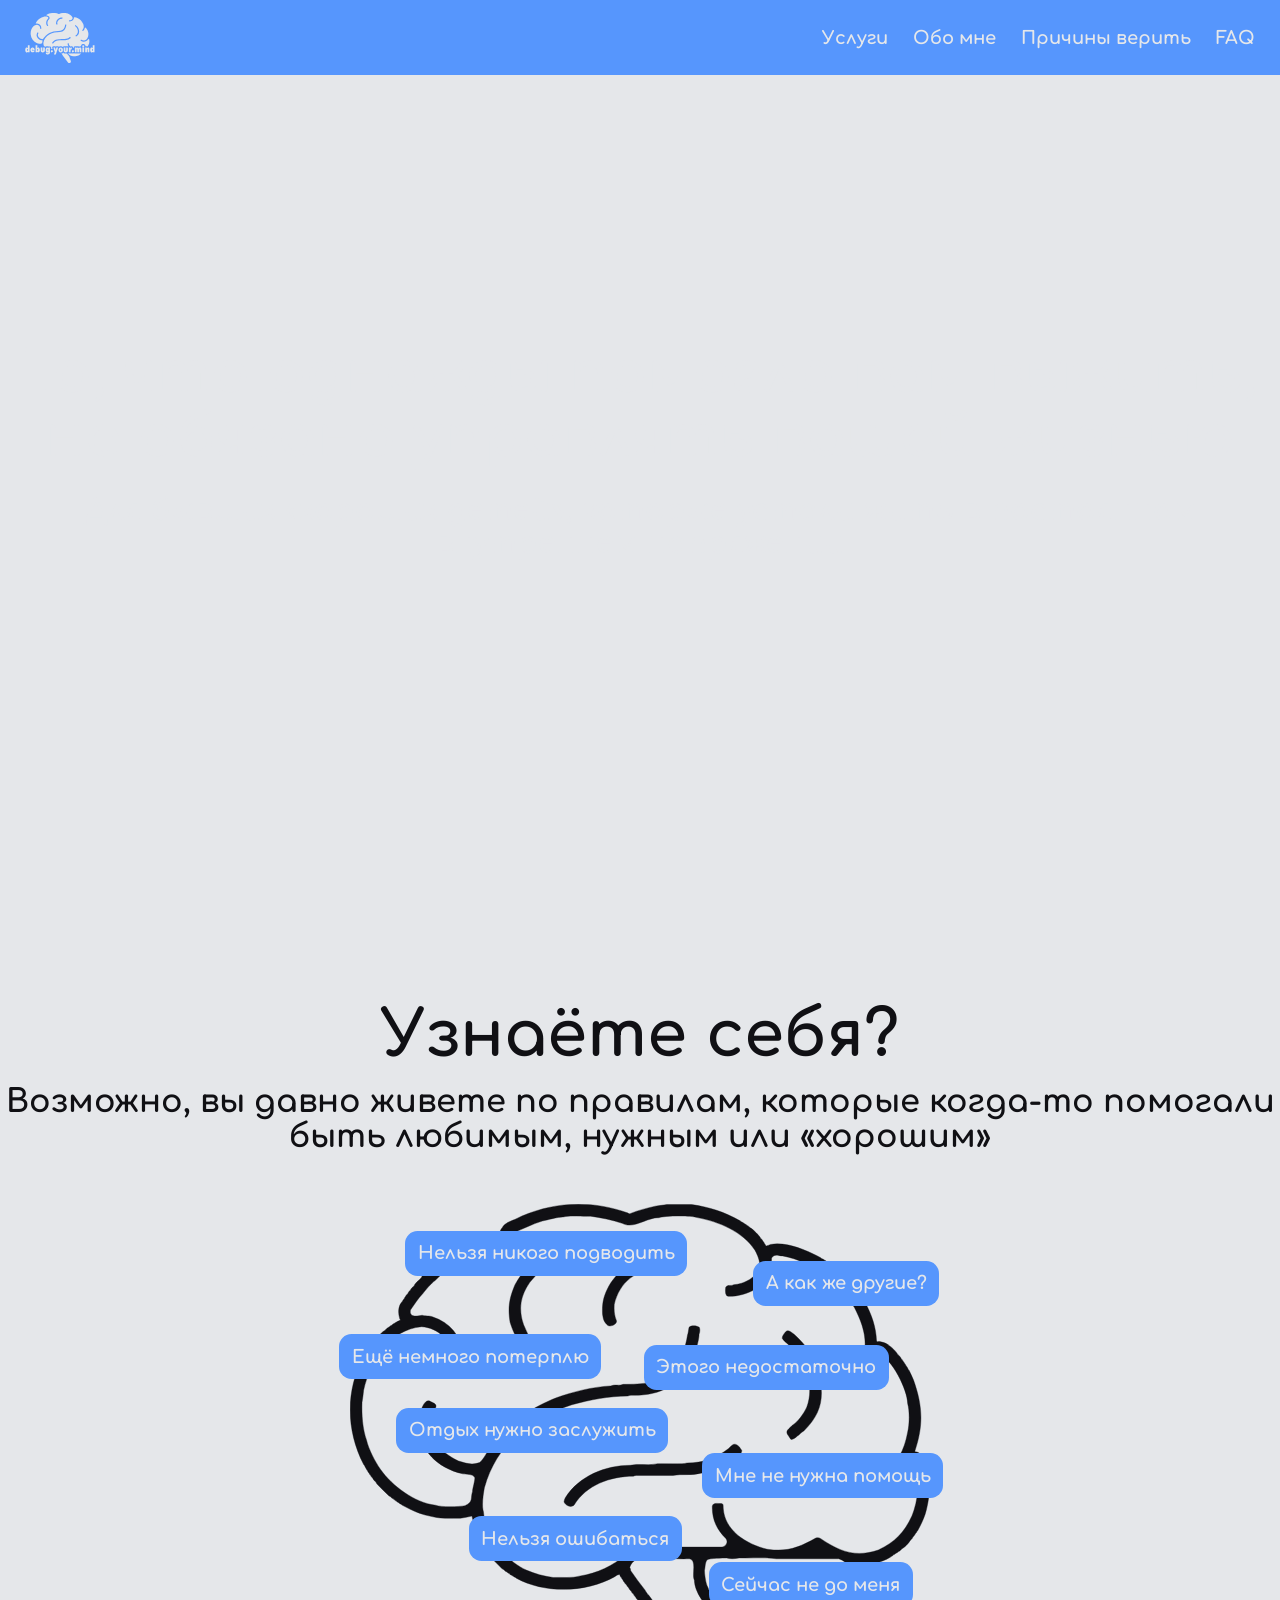
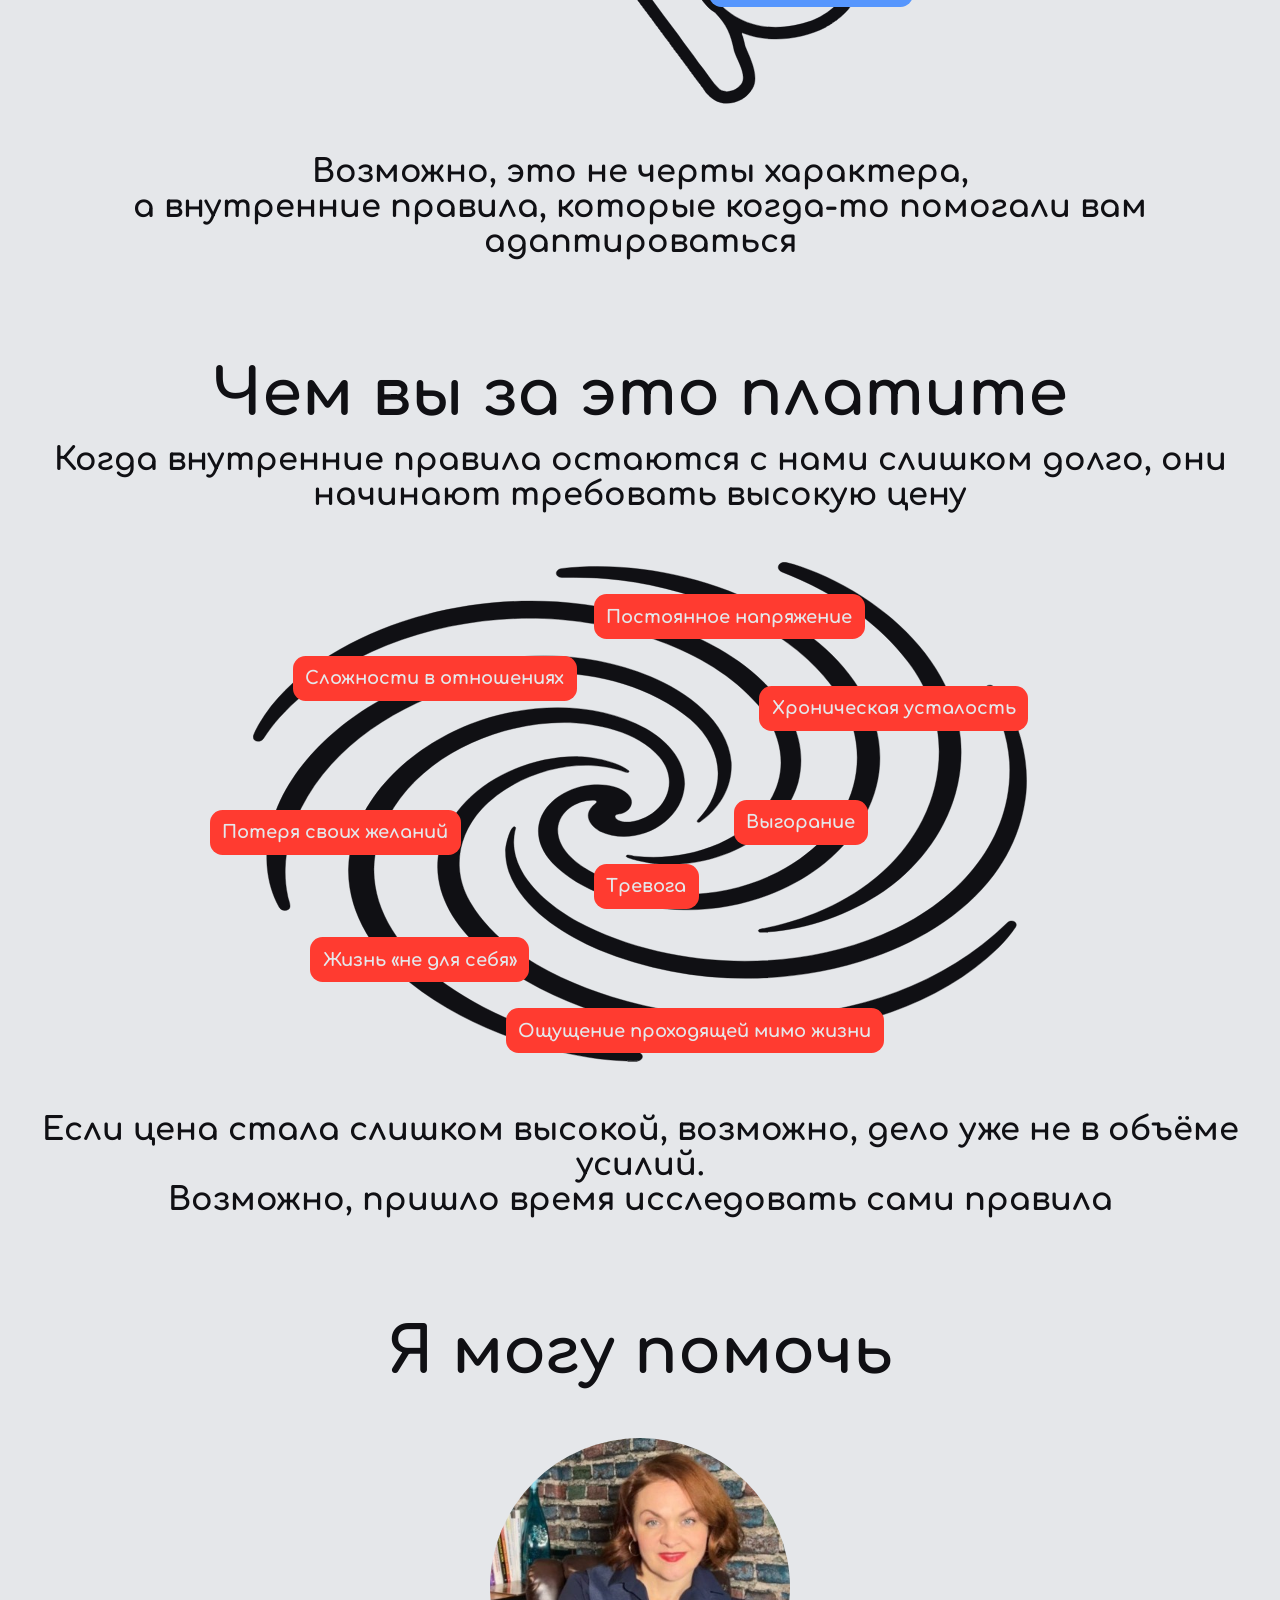
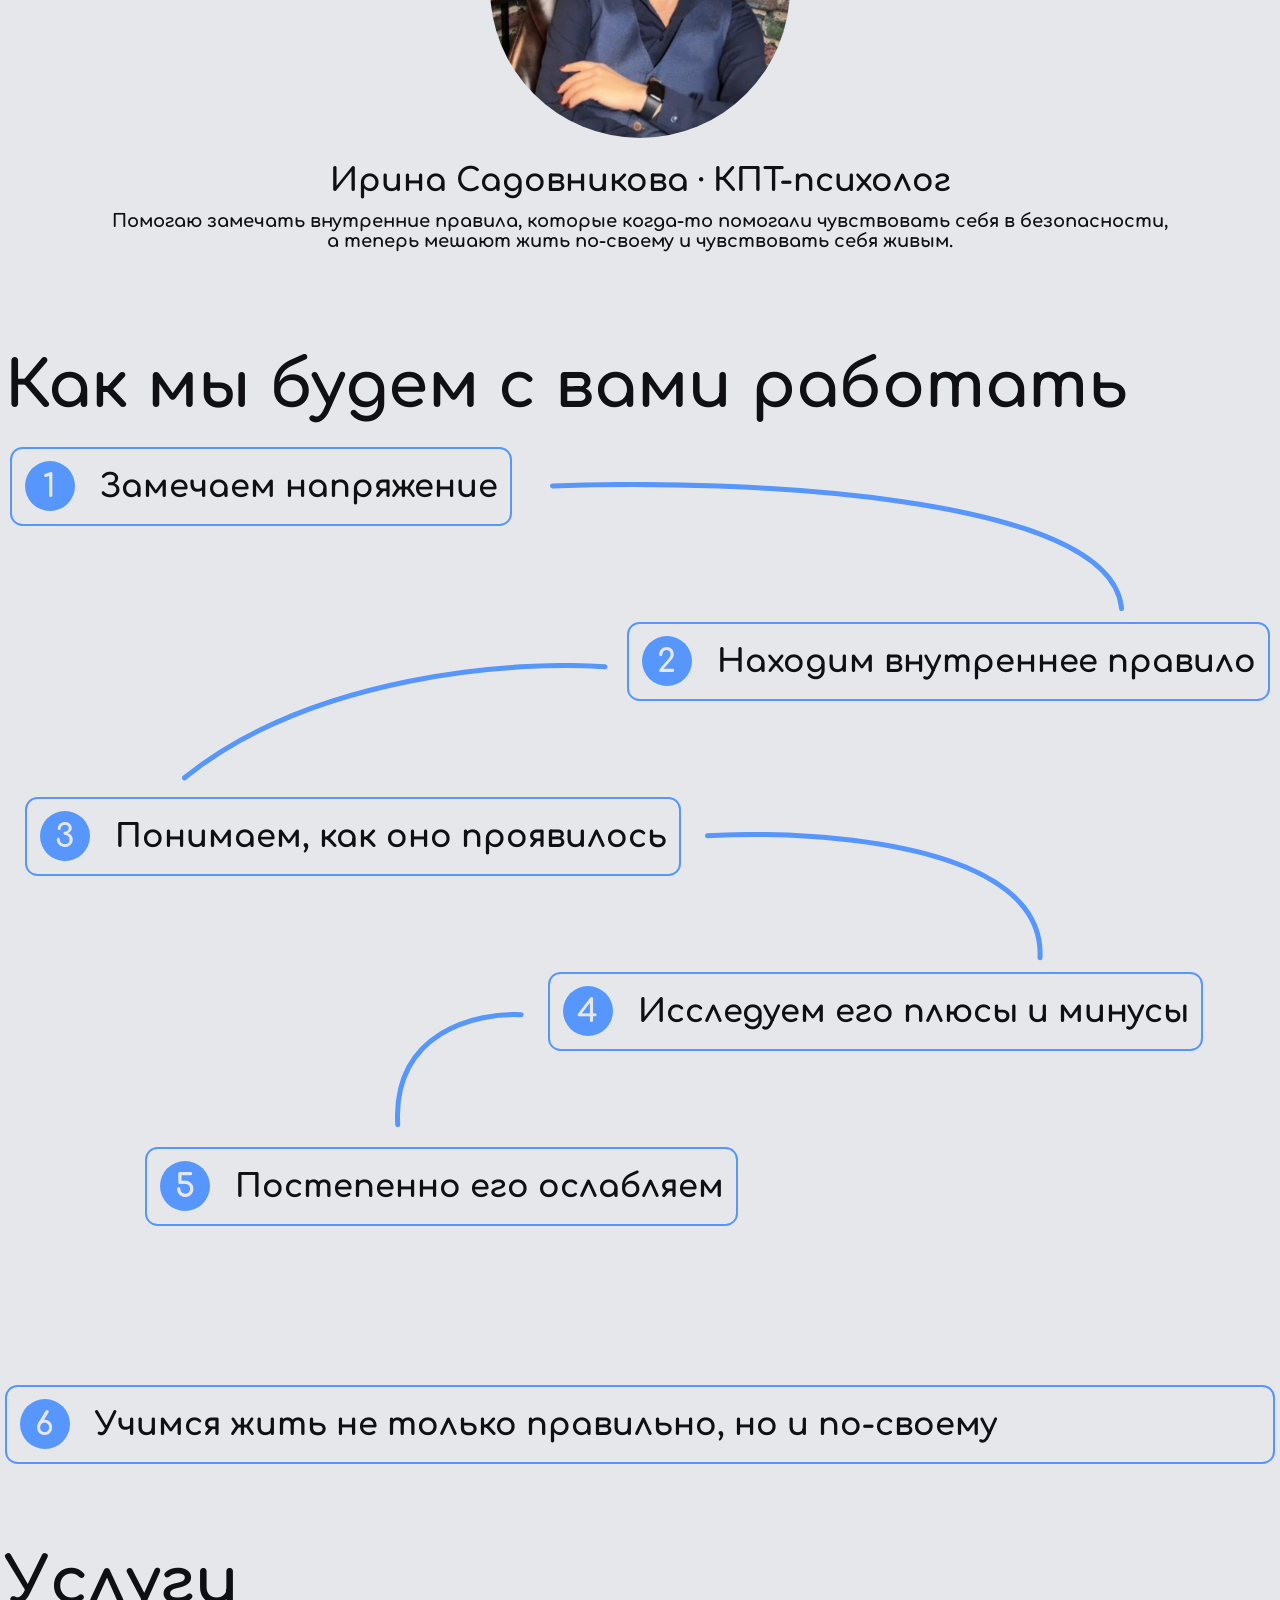
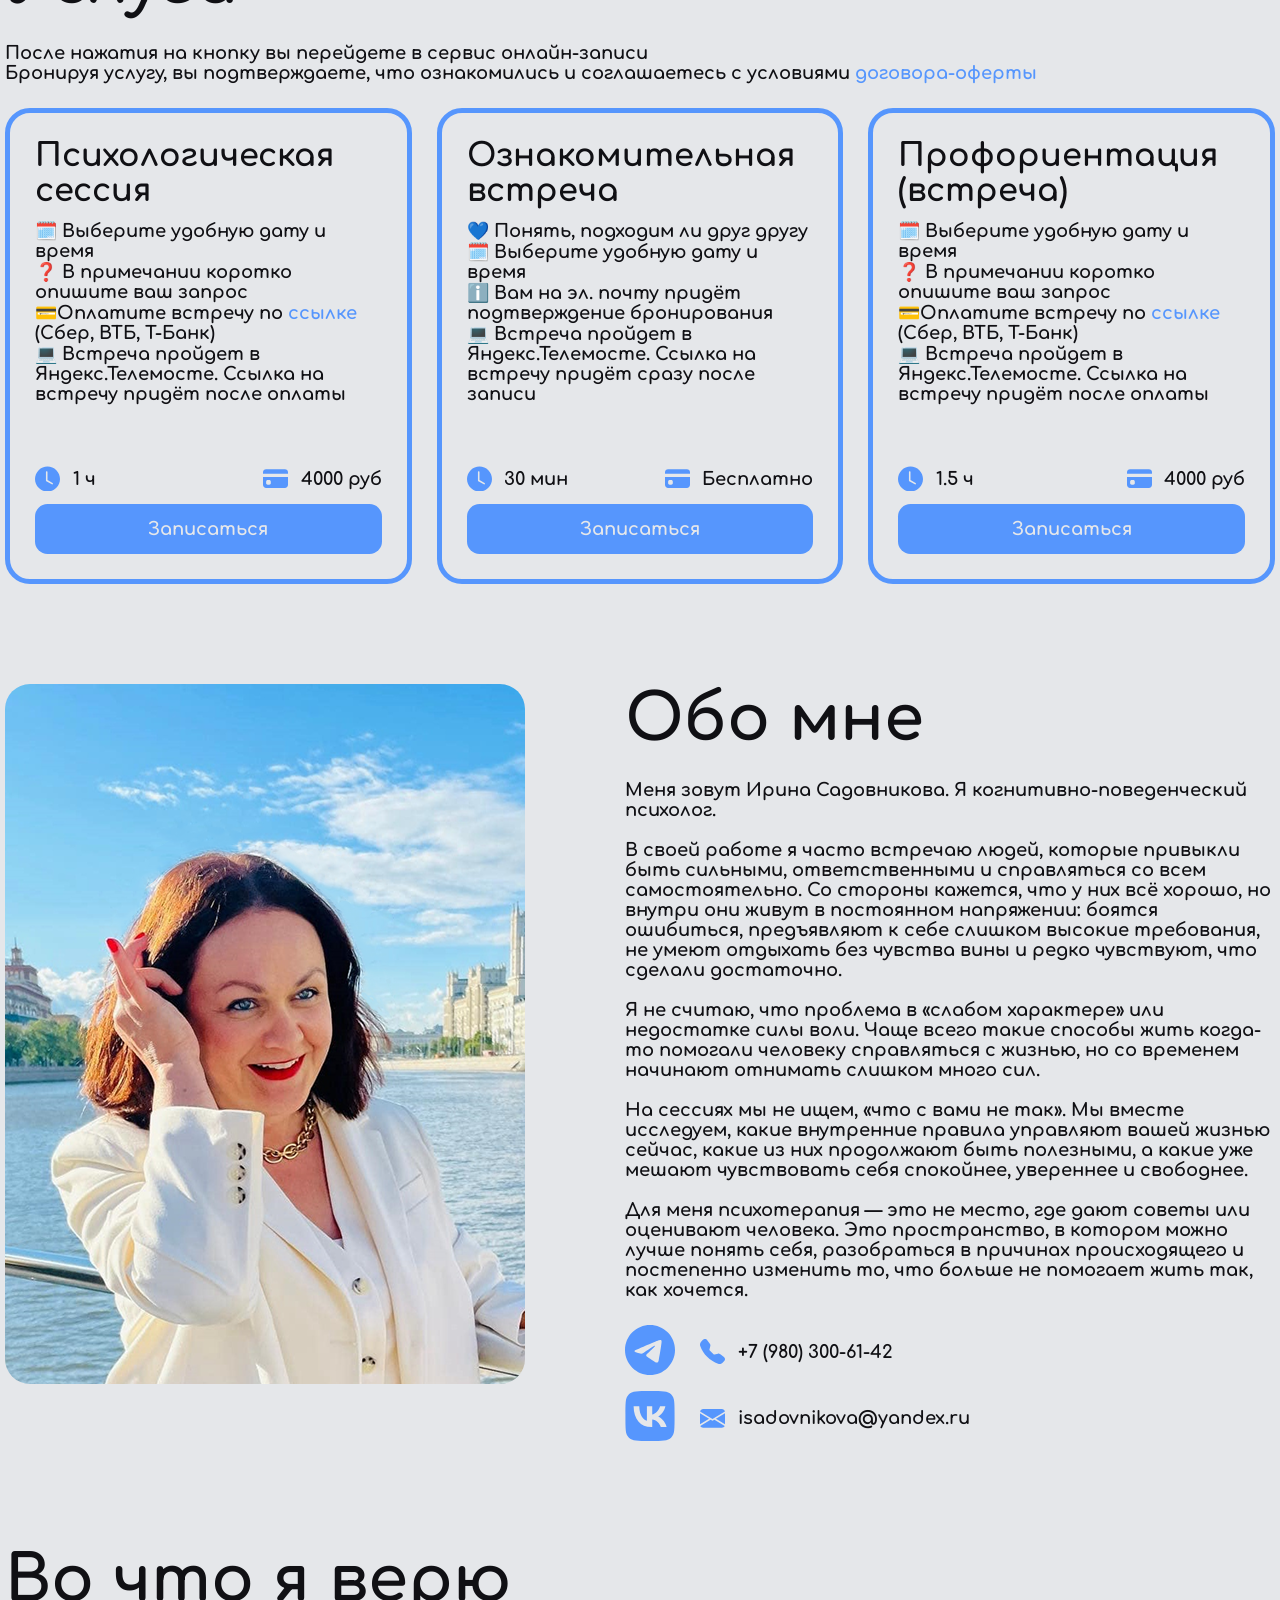
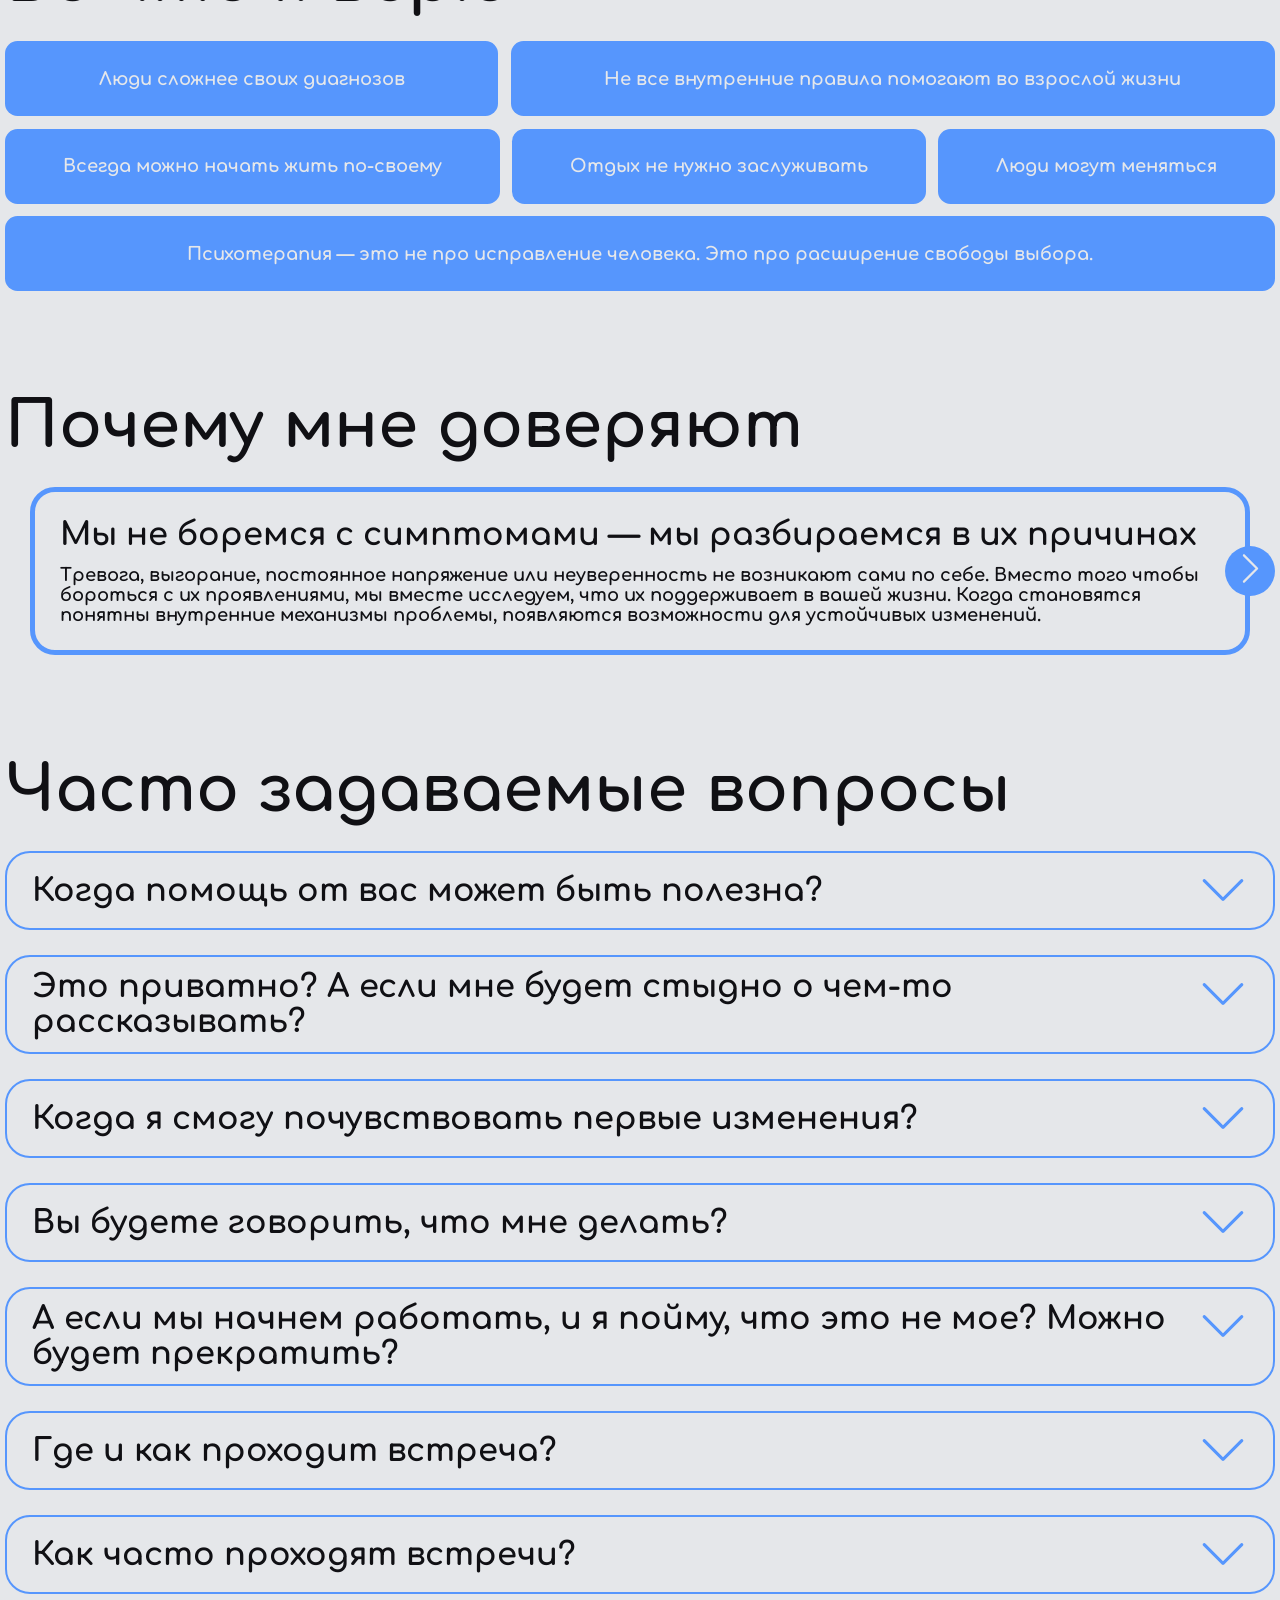
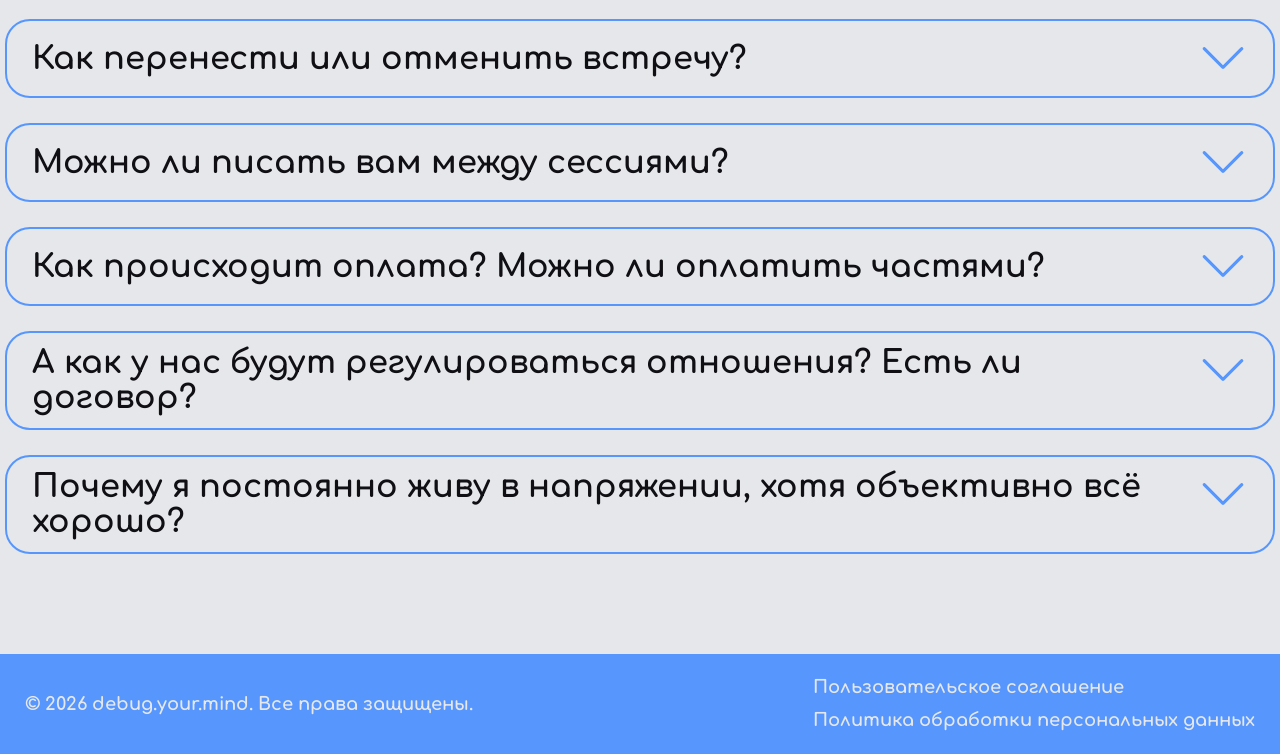
==== index.html @ 91942399 "Add files" ====
<!DOCTYPE html>
<html lang="ru">
<head>
  <meta charset="UTF-8">
  <title>debug.your.mind</title>
  <meta name="description" content="Если внешне всё хорошо, а внутри — постоянное напряжение. КПТ-психолог онлайн. Помогаю понять, что его поддерживает, и постепенно это изменить">
  <meta name="robots" content="index">

  <meta name="theme-color" content="#E5E7EA">
  <meta name="viewport" content="width=device-width, initial-scale=1">
  <meta name="author" content="Nytrock">
  <link rel="canonical" href="https://debug-your-mind.ru">

  <meta property="og:type" content="website">
  <meta property="og:title" content="debug.your.mind">
  <meta property="og:site_name" content="Сайт КПТ-психолога Ирины Садовниковой">
  <meta property="og:locale" content="ru_RU">
  <meta property="og:description" content="Если внешне всё хорошо, а внутри — постоянное напряжение. КПТ-психолог онлайн. Помогаю понять, что его поддерживает, и постепенно это изменить">
  <meta property="og:image" content="https://debug-your-mind.ru/assets/images/open_graph.png">
  <meta property="og:url" content="https://debug-your-mind.ru/">

  <link rel="stylesheet" href="https://fonts.googleapis.com/css?family=Comfortaa">
  <link rel="stylesheet" href="css/style.css">
  <link rel="icon" href="assets/svg/favicon.ico" sizes="any">
  <link rel="icon" href="assets/svg/favicon.svg" type="image/svg+xml">
  <meta name="color-scheme" content="light">
  </head>
<body>
  <nav>
    <div></div>
    <div class="links">
      <a href="#services">Услуги</a>
      <a href="#about">Обо мне</a>
      <a href="#reviews">Причины верить</a>
      <a href="#faq">FAQ</a>
    </div>
    <div class="burger-menu">
      <span></span>
    </div>
  </nav>

  <header>
    <img class="icon" src="assets/svg/logo.svg" alt="logo">
    <video autoplay playsinline muted loop src="assets/backgound.mp4"></video>
    <div class="container-g25 title-container">
      <h1>То, что однажды помогло вам выжить,<br> не обязано управлять вашей жизнью</h1>
      <h2>Для бывших «хороших детей», которые устали жить в постоянном внутреннем напряжении</h2>
    </div>
  </header>

  <main>
    <section id="remember">
      <div class="container-g12">
        <h3>Узнаёте себя?</h3>
        <h4 style="max-width: 1300px;">Возможно, вы давно живете по правилам, которые когда-то помогали быть любимым, нужным или «хорошим»</h4>
      </div>
      <div class="schema">
        <img src="assets/svg/brain.svg">
        <div class="tags">
          <span>Нельзя никого подводить</span>
          <span>А как же другие?</span>
          <span>Ещё немного потерплю</span>
          <span>Этого недостаточно</span>
          <span>Отдых нужно заслужить</span>
          <span>Мне не нужна помощь</span>
          <span>Нельзя ошибаться</span>
          <span>Сейчас не до меня</span>
        </div>
      </div>
      <h4>Возможно, это не черты характера,<br> а внутренние правила, которые когда-то помогали вам адаптироваться</h4>
    </section>
    <section id="consequences">
      <div class="container-g12">
        <h3>Чем вы за это платите</h3>
        <h4>Когда внутренние правила остаются с нами слишком долго, они начинают требовать высокую цену</h4>
      </div>
      <div class="schema">
        <img src="assets/svg/swirl.svg">
        <div class="tags">
          <span>Ощущение проходящей мимо жизни</span>
          <span>Жизнь «не для себя»</span>
          <span>Потеря своих желаний</span>
          <span>Сложности в отношениях</span>
          <span>Постоянное напряжение</span>
          <span>Хроническая усталость</span>
          <span>Выгорание</span>
          <span>Тревога</span>
        </div>
      </div>
      <h4>Если цена стала слишком высокой, возможно, дело уже не в объёме усилий.<br> Возможно, пришло время исследовать сами правила</h4>
    </section>
    <section id="ally" class="container-g50">
      <h3>Я могу помочь</h3>
      <div class="container-g25">
        <img src="assets/images/ally.png" alt="Ирина Садовникова">

        <div class="container-g12">
          <h4>Ирина Садовникова · КПТ-психолог</h4>
          <p>Помогаю замечать внутренние правила, которые когда-то помогали чувствовать себя в безопасности, <br> а теперь мешают жить по-своему и чувствовать себя живым.</p>
        </div>     
      </div>
    </section>
    <section id="guide">
      <h3>Как мы будем с вами работать</h3>
      <div class="graph">
        <div class="arrows">
          <svg>
            <path d="M2.50006 3.90185C187.996 -2.96115 561.491 11.9503 571.5 126.5"/>
            <path d="M2.50006 3.90185C187.996 -2.87484 264.6 15.6585 265 120.458"/>
            <path d="M2.50006 3.90185C51.3333 -2.76965 151.6 17.397 146 127.397"/>
          </svg>
          <svg>
            <path d="M423 3.81692C336.5 -2.51641 131.3 10.8169 2.50006 114.817"/>
            <path d="M187 3.8169C127.896 2.577 6.5 11.2554 2.857 117.679"/>
            <path d="M75.189 3.031C47.25 1.772 10.5 10.3262 10.43 110.886"/>
          </svg>
          <svg>
            <path d="M2.50006 3.76746C115.667 -2.73254 340.6 12.5675 335 125.767"/>
            <path d="M2.177 4.083C58.366 3.757 182.248 13.4662 179.048 131.466"/>
            <path d="M5.623 3.491C17.039 3.818 41.339 12.624 42.643 123.849"/>
          </svg>
          <svg>
            <path d="M126.227 2.68554C82.8938 0.35221 -2.4729 19.0855 2.7271 112.686"/>
            <path d="M48.865 3.189C31.27 3.342 3.577 17.417 3.424 116.561"/>
          </svg>
          <svg>
            <path d="M2.50061 2.50049C43.6673 13.8338 129.501 61.5005 143.501 161.5"/>
            <path d="M3.43 6.552C37.482 6.838 103.9 21.2498 105.013 165.079"/>
          </svg>
        </div>
        <div class="cards">
          <h5>Замечаем напряжение</h5>
          <h5>Находим внутреннее правило</h5>
          <h5>Понимаем, как оно проявилось</h5>
          <h5>Исследуем его плюсы и минусы</h5>
          <h5>Постепенно его ослабляем</h5>
          <h5>Учимся жить не только правильно, но и по-своему</h5>
        </div>
      </div>
    </section>
    <section id="services">
      <h3>Услуги</h3>
      <span>После нажатия на кнопку вы перейдете в сервис онлайн-записи  <br> Бронируя услугу, вы подтверждаете, что ознакомились и соглашаетесь с условиями <a href="https://drive.google.com/file/d/1F_o-H__uWmO2vbrmjL-JIclRO5zQP-cN/view?usp=sharing">договора-оферты</a></span>
      <div class="container-g25">
        <div class="service">
          <h5>Психологическая сессия</h5>
          <span>🗓️ Выберите удобную дату и время
            <br>❓ В примечании коротко опишите ваш запрос
            <br>💳Оплатите встречу по <a href="https://www.sberbank.com/sms/pbpn?requisiteNumber=79803006142">ссылке</a> (Сбер, ВТБ, Т-Банк)
            <br>💻 Встреча пройдет в Яндекс.Телемосте. Ссылка на встречу придёт после оплаты
          </span>
          <div class="info">
            <div class="icon-with-text">
              <img src="assets/svg/time.svg">
              <span>1 ч</span>
            </div>
            <div class="icon-with-text">
              <img src="assets/svg/card.svg">
              <span>4000 руб</span>
            </div>
          </div>
          <a target="_blank" href="https://booking.clientpractice.ru/irina-sadovnikova/service/6b69a0cf-7cb6-45f3-90d4-94348a18de97">Записаться</a>
        </div>
        <div class="service">
          <h5>Ознакомительная встреча</h5>
          <span>💙 Понять, подходим ли друг другу
                <br>🗓️ Выберите удобную дату и время
                <br>ℹ️ Вам на эл. почту придёт подтверждение бронирования
                <br>💻 Встреча пройдет в Яндекс.Телемосте. Ссылка на встречу придёт сразу после записи</span>
          <div class="info">
            <div class="icon-with-text">
              <img src="assets/svg/time.svg">
              <span>30 мин</span>
            </div>
            <div class="icon-with-text">
              <img src="assets/svg/card.svg">
              <span>Бесплатно</span>
            </div>
          </div>
          <a target="_blank" href="https://booking.clientpractice.ru/irina-sadovnikova/service/4915d32f-729a-4c8c-9322-1823c380615a">Записаться</a>
        </div>
        <div class="service">
          <h5>Профориентация (встреча)</h5>
          <span>🗓️ Выберите удобную дату и время
                <br>❓ В примечании коротко опишите ваш запрос
                <br>💳Оплатите встречу по <a href="https://www.sberbank.com/sms/pbpn?requisiteNumber=79803006142">ссылке</a> (Сбер, ВТБ, Т-Банк)
                <br>💻 Встреча пройдет в Яндекс.Телемосте. Ссылка на встречу придёт после оплаты</span>
          <div class="info">
            <div class="icon-with-text">
              <img src="assets/svg/time.svg" alt="Время">
              <span>1.5 ч</span>
            </div>
            <div class="icon-with-text">
              <img src="assets/svg/card.svg" alt="Цена">
              <span>4000 руб</span>
            </div>
          </div>
          <a target="_blank" href="https://booking.clientpractice.ru/irina-sadovnikova/service/9328fc83-d4da-404f-b9bb-f41cbb7dcbf4">Записаться</a>
        </div>
      </div>
    </section>
    <section id="about">
      <img src="assets/images/about.png">
      <div class="container-g25">
        <h3>Обо мне</h3>
        <span>Меня зовут Ирина Садовникова. Я когнитивно-поведенческий психолог.
          <br><br>
          В своей работе я часто встречаю людей, которые привыкли быть сильными, ответственными и справляться со всем самостоятельно. Со стороны кажется, что у них всё хорошо, но внутри они живут в постоянном напряжении: боятся ошибиться, предъявляют к себе слишком высокие требования, не умеют отдыхать без чувства вины и редко чувствуют, что сделали достаточно.
          <br><br>
          Я не считаю, что проблема в «слабом характере» или недостатке силы воли. Чаще всего такие способы жить когда-то помогали человеку справляться с жизнью, но со временем начинают отнимать слишком много сил.
          <br><br>
          На сессиях мы не ищем, «что с вами не так». Мы вместе исследуем, какие внутренние правила управляют вашей жизнью сейчас, какие из них продолжают быть полезными, а какие уже мешают чувствовать себя спокойнее, увереннее и свободнее.
          <br><br>
          Для меня психотерапия — это не место, где дают советы или оценивают человека. Это пространство, в котором можно лучше понять себя, разобраться в причинах происходящего и постепенно изменить то, что больше не помогает жить так, как хочется.
        </span>
        <div class="social">
          <a href="https://t.me/irena_sadovnikova" target="_blank"><img src="assets/svg/telegram.svg" alt="Telegram"></a>
          <a href="https://vk.ru/id22106852" target="_blank"><img src="assets/svg/vk.svg" alt="Вконтакте"></a>
          <div class="icon-with-text">
            <img src="assets/svg/telephone.svg" alt="Телефон">
            <span>+7 (980) 300-61-42</span>
          </div>
          <div class="icon-with-text">
            <img src="assets/svg/mail.svg" alt="Почта">
            <span>isadovnikova@yandex.ru</span>
          </div>
        </div>
      </div>
    </section>
    <section id="believe">
      <h3>Во что я верю</h3>
      <div class="bricks">
        <div class="brick-row">
          <span class="brick">Люди сложнее своих диагнозов</span>
          <span class="brick">Не все внутренние правила помогают во взрослой жизни</span>
        </div>
        <div class="brick-row">
          <span class="brick">Всегда можно начать жить по-своему</span>
          <span class="brick">Отдых не нужно заслуживать</span>
          <span class="brick">Люди могут меняться</span>
        </div>
        <div class="brick-row">
          <span class="brick">Психотерапия — это не про исправление человека. Это про расширение свободы выбора.</span>
        </div>
      </div>
    </section>
    <section id="reviews">
      <h3>Почему мне доверяют</h3>
      <div class="reviews">
        <button class="previous-reviews">
          <svg width="50" height="50" viewBox="0 0 50 50" fill="none" xmlns="http://www.w3.org/2000/svg">
          <path fill-rule="evenodd" clip-rule="evenodd" d="M5.14374 14.5186C5.28888 14.3731 5.4613 14.2577 5.65113 14.1789C5.84096 14.1001 6.04446 14.0596 6.24999 14.0596C6.45551 14.0596 6.65901 14.1001 6.84884 14.1789C7.03867 14.2577 7.21109 14.3731 7.35624 14.5186L25 32.1655L42.6437 14.5186C42.789 14.3733 42.9615 14.2581 43.1513 14.1795C43.3411 14.1009 43.5445 14.0604 43.75 14.0604C43.9554 14.0604 44.1589 14.1009 44.3487 14.1795C44.5385 14.2581 44.711 14.3733 44.8562 14.5186C45.0015 14.6639 45.1167 14.8364 45.1954 15.0262C45.274 15.216 45.3145 15.4194 45.3145 15.6249C45.3145 15.8303 45.274 16.0338 45.1954 16.2236C45.1167 16.4134 45.0015 16.5858 44.8562 16.7311L26.1062 35.4811C25.9611 35.6266 25.7887 35.7421 25.5988 35.8208C25.409 35.8996 25.2055 35.9402 25 35.9402C24.7945 35.9402 24.591 35.8996 24.4011 35.8208C24.2113 35.7421 24.0389 35.6266 23.8937 35.4811L5.14374 16.7311C4.99823 16.586 4.88278 16.4135 4.80401 16.2237C4.72524 16.0339 4.68469 15.8304 4.68469 15.6249C4.68469 15.4193 4.72524 15.2158 4.80401 15.026C4.88278 14.8362 4.99823 14.6638 5.14374 14.5186Z"/>
          </svg>
        </button>
        <div class="reviews-scroll">
          <div class="review">
            <h5>Мы не боремся с симптомами — мы разбираемся в их причинах</h5>
            <span>Тревога, выгорание, постоянное напряжение или неуверенность не возникают сами по себе. Вместо того чтобы бороться с их проявлениями, мы вместе исследуем, что их поддерживает в вашей жизни. Когда становятся понятны внутренние механизмы проблемы, появляются возможности для устойчивых изменений.</span>
          </div>
          <div class="review">
            <h5>Научно обоснованный подход</h5>
            <span>Я работаю в методе когнитивно-поведенческой терапии (КПТ) — одном из наиболее исследованных направлений современной психотерапии. Его эффективность подтверждена научными исследованиями, а методы помогают не только лучше понять себя, но и постепенно изменить привычные способы мышления и поведения.</span>
          </div>
          <div class="review">
            <h5>Понимаю, как устроена рабочая жизнь изнутри</h5>
            <span>До частной практики я много лет работала HR Business Partner. Поэтому хорошо понимаю, с каким психологическим напряжением люди сталкиваются в работе: высокой ответственностью, страхом ошибок, выгоранием, сложными отношениями с руководителями и карьерными кризисами.</span>
          </div>
          <div class="review">
            <h5>Работа строится на сотрудничестве</h5>
            <span>Я не даю готовых советов и не принимаю решения за вас. Мы вместе исследуем ситуацию, ставим цели и ищем решения, которые будут учитывать именно ваши ценности, опыт и жизненные обстоятельства.</span>
          </div>
          <div class="review">
            <h5>Постоянное профессиональное развитие</h5>
            <span>Я регулярно прохожу супервизию, продолжаю обучение и слежу за современными исследованиями, чтобы использовать в работе методы с доказанной эффективностью.</span>
          </div>
        </div>
        <button class="next-reviews">
          <svg width="50" height="50" viewBox="0 0 50 50" fill="none" xmlns="http://www.w3.org/2000/svg">
          <path fill-rule="evenodd" clip-rule="evenodd" d="M5.14374 14.5186C5.28888 14.3731 5.4613 14.2577 5.65113 14.1789C5.84096 14.1001 6.04446 14.0596 6.24999 14.0596C6.45551 14.0596 6.65901 14.1001 6.84884 14.1789C7.03867 14.2577 7.21109 14.3731 7.35624 14.5186L25 32.1655L42.6437 14.5186C42.789 14.3733 42.9615 14.2581 43.1513 14.1795C43.3411 14.1009 43.5445 14.0604 43.75 14.0604C43.9554 14.0604 44.1589 14.1009 44.3487 14.1795C44.5385 14.2581 44.711 14.3733 44.8562 14.5186C45.0015 14.6639 45.1167 14.8364 45.1954 15.0262C45.274 15.216 45.3145 15.4194 45.3145 15.6249C45.3145 15.8303 45.274 16.0338 45.1954 16.2236C45.1167 16.4134 45.0015 16.5858 44.8562 16.7311L26.1062 35.4811C25.9611 35.6266 25.7887 35.7421 25.5988 35.8208C25.409 35.8996 25.2055 35.9402 25 35.9402C24.7945 35.9402 24.591 35.8996 24.4011 35.8208C24.2113 35.7421 24.0389 35.6266 23.8937 35.4811L5.14374 16.7311C4.99823 16.586 4.88278 16.4135 4.80401 16.2237C4.72524 16.0339 4.68469 15.8304 4.68469 15.6249C4.68469 15.4193 4.72524 15.2158 4.80401 15.026C4.88278 14.8362 4.99823 14.6638 5.14374 14.5186Z"/>
          </svg>
        </button>
    </section>
    <section id="faq">
      <h3>Часто задаваемые вопросы</h3>
      <div class="container-g25">
        <div class="question">
          <div class="question-title">
            <h5>Когда помощь от вас может быть полезна?</h5>
            <img src="assets/svg/chevron.svg">
          </div>
          <span>Иногда кажется, что проблема в работе. <br> Иногда — в тревоге или выгорании. <br> На первой встрече мы вместе разбираемся, где находится основной источник трудностей. <br>После этого становится понятно, какой формат будет полезнее. <br> Мы можем быть полезны друг другу, если вы замечаете у себя что-то из этого:
            <ul>
              <li>живете в постоянном внутреннем напряжении;</li>
              <li>предъявляете к себе требования, которым трудно соответствовать;</li>
              <li>болезненно переживаете ошибки, критику или неопределенность;</li>
              <li>чувствуете эмоциональное выгорание или потерю смысла;</li>
              <li>не понимаете, оставаться в текущей работе или искать новую;</li>
              <li>хотите лучше понять себя, свои ценности и свои сильные стороны;</li>
              <li>оказались в жизненном или карьерном кризисе.</li>
            </ul>
            Если вашего запроса нет в списке, напишите мне. Иногда за разными словами скрываются очень похожие внутренние механизмы.
          </span>
        </div>

        <div class="question">
          <div class="question-title">
            <h5>Это приватно? А если мне будет стыдно о чем-то рассказывать?</h5>
            <img src="assets/svg/chevron.svg">
          </div>
          <span>Да. Всё, о чём мы говорим на встречах, остается между нами. Конфиденциальность — одно из основных правил моей работы.
            <br>Но не менее важно другое. На сессии не нужно быть «правильным», сильным или удобным. Здесь можно говорить о том, что страшно признать даже самому себе: о тревоге, злости, стыде, зависти, сомнениях, ошибках или усталости.
            <br>Я не оцениваю и не осуждаю. Моя задача — помочь понять, что стоит за вашими переживаниями, и вместе найти способ изменить ситуацию.
            <br>Если я пойму, что ваш запрос выходит за рамки моей компетенции, я честно скажу об этом и помогу найти специалиста, который сможет быть полезнее.
          </span>
        </div>

        <div class="question">
          <div class="question-title">
            <h5>Когда я смогу почувствовать первые изменения?</h5>
            <img src="assets/svg/chevron.svg">
          </div>
          <span>Первые изменения многие замечают довольно быстро: становится понятнее, почему они реагируют именно так, откуда берется внутреннее напряжение и что его поддерживает.
            <br><br>Но устойчивые изменения требуют времени и практики. Мы будем двигаться в вашем темпе и регулярно сверяться с тем, что меняется и насколько наша работа помогает вам двигаться к вашим целям.
          </span>
        </div>

        <div class="question">
          <div class="question-title">
            <h5>Вы будете говорить, что мне делать?</h5>
            <img src="assets/svg/chevron.svg">
          </div>
          <span>Нет. Я не даю готовых рецептов и не принимаю решения за вас. Моя задача — помочь вам лучше понять себя, свои реакции и увидеть разные варианты действий.
            <br>При этом наша работа — это не только разговор. Если это будет полезно, я могу предложить упражнение, небольшой эксперимент или домашнее задание. Такие практики помогают не только разобраться в ситуации, но и постепенно менять привычные способы мышления и поведения.
            <br>Мы вместе исследуем, что поддерживает ваше внутреннее напряжение, какие убеждения или привычки мешают двигаться вперед и какие изменения действительно могут сделать вашу жизнь легче.
            <br>Решения всегда остаются за вами. Мне важно, чтобы они были не моими советами, а вашим осознанным выбором.
          </span>
        </div>

        <div class="question">
          <div class="question-title">
            <h5>А если мы начнем работать, и я пойму, что это не мое? Можно будет прекратить?</h5>
            <img src="assets/svg/chevron.svg">
          </div>
          <span>Конечно.
            <br>Первые встречи — это время, когда мы знакомимся и понимаем, насколько нам комфортно работать вместе. Для меня важно, чтобы вы чувствовали себя в безопасности и понимали, что можете свободно принимать решение о продолжении терапии.
            <br>Если в какой-то момент вы поймете, что хотите завершить работу, мы обсудим это и спокойно завершим сотрудничество. Иногда это связано с тем, что цель уже достигнута, иногда — с тем, что человеку больше подходит другой формат или специалист. Это нормальная часть терапевтического процесса.
          </span>
        </div>

        <div class="question">
          <div class="question-title">
            <h5>Где и как проходит встреча?</h5>
            <img src="assets/svg/chevron.svg">
          </div>
          <span>Все встречи проходят онлайн в Яндекс.Телемосте.
            <br>Вам понадобится ноутбук или компьютер, стабильный интернет, камера и микрофон (наушники с микрофоном идеальны — они улучшают звук и конфиденциальность). Если нет ни ноутбука, ни компьютера, планшет или телефон тоже подойдут.
            <br>Пространство: Выберите тихое место, где вас гарантированно не побеспокоят.
            <br>Камера должна быть включена — это важно для установления контакта.
            <br>Ссылку на встречу пришлю сразу после оплаты в наш чат (или на почту). Вам нужно будет просто перейти по ней в назначенное время.
          </span>
        </div>

        <div class="question">
          <div class="question-title">
            <h5>Как часто проходят встречи?</h5>
            <img src="assets/svg/chevron.svg">
          </div>
          <span>Обычно психологические сессии проходят один раз в неделю и длятся 50–60 минут. Такой ритм позволяет постепенно двигаться вперед и успевать применять новое в жизни между встречами.
            <br>Иногда на каком-то этапе мы можем встречаться чаще или, наоборот, реже. Частоту мы всегда обсуждаем вместе, исходя из вашего запроса, целей и возможностей.
            <br>Для профориентации программа состоит из трех встреч по 1,5 часа, обычно с интервалом в неделю.
          </span>
        </div>

        <div class="question">
          <div class="question-title">
            <h5>Как перенести или отменить встречу?</h5>
            <img src="assets/svg/chevron.svg">
          </div>
          <span>Если у вас изменятся планы, вы всегда написать мне.
            <br>Просьба отменить или перенести встречу должна быть минимум за 24 часа. 
          </span>
        </div>

        <div class="question">
          <div class="question-title">
            <h5>Можно ли писать вам между сессиями?</h5>
            <img src="assets/svg/chevron.svg">
          </div>
          <span>Да, вы можете написать, если есть срочный вопрос по «домашнему заданию» или чтобы поделиться небольшим инсайтом. Я отвечаю в рабочее время в течение 24 часов.
            <br>Для глубоких тем, которые требуют обсуждения, лучше сохранить их до нашей следующей встречи — там мы разберем всё по полочкам. Это сделает нашу работу более системной.
          </span>
        </div>

        <div class="question">
          <div class="question-title">
            <h5>Как происходит оплата? Можно ли оплатить частями?</h5>
            <img src="assets/svg/chevron.svg">
          </div>
          <span>Оплата происходит по предоплате.
            <br>По одной сессии: Оплата происходит не позднее, чем за 24 часа до встречи.
            <br>За пакет со скидкой (выгоднее): Вы можете оплатить блок из нескольких встреч (например, 4) сразу. Это фиксирует стоимость и даёт фокус на результате.
            <br>Оплатить можно банковским переводом на карту.
            <br>Насчёт частей: Да, для блока из нескольких сессий возможна рассрочка (например, оплата делится на 2 части). Все детали мы согласуем индивидуально.
            <br>Все платёжные реквизиты и текст договора-оферты я высылаю для ознакомления до оплаты.
          </span>
        </div>

        <div class="question">
          <div class="question-title">
            <h5>А как у нас будут регулироваться отношения? Есть ли договор?</h5>
            <img src="assets/svg/chevron.svg">
          </div>
          <span>До начала работы вы получите ссылку на договор-оферту, где описаны условия сотрудничества, правила отмены встреч, оплаты и конфиденциальности.</span>
        </div>

        <div class="question">
          <div class="question-title">
            <h5>Почему я постоянно живу в напряжении, хотя объективно всё хорошо?</h5>
            <img src="assets/svg/chevron.svg">
          </div>
          <span>Иногда дело не в обстоятельствах, а в том, каким правилам мы продолжаем следовать.
            <br>Многие с детства привыкают быть ответственными, удобными, не ошибаться, оправдывать ожидания. Эти стратегии часто помогают добиться многого: хорошей работы, стабильности, уважения окружающих.
            <br>Но со временем они могут превратиться в источник постоянного внутреннего напряжения. Кажется, что нужно всё время соответствовать, всё контролировать и делать достаточно хорошо. Даже когда объективных причин для тревоги нет.
            <br>В терапии мы не ищем, «что с вами не так». Мы вместе разбираемся, какие внутренние правила продолжают управлять вашей жизнью и помогают ли они вам сегодня.
          </span>
        </div>
      </div>
    </section>
  </main>

  <footer>
    <span>© 2026 debug.your.mind. Все права защищены.</span>
    <div class="links">
      <a href="#">Пользовательское соглашение</a>
      <a href="#">Политика обработки персональных данных</a>
    </div>
  </footer>
  <script src="script.js"></script>

  <!-- Yandex.Metrika counter -->
  <script type="text/javascript">
      (function(m,e,t,r,i,k,a){
          m[i]=m[i]||function(){(m[i].a=m[i].a||[]).push(arguments)};
          m[i].l=1*new Date();
          for (var j = 0; j < document.scripts.length; j++) {if (document.scripts[j].src === r) { return; }}
          k=e.createElement(t),a=e.getElementsByTagName(t)[0],k.async=1,k.src=r,a.parentNode.insertBefore(k,a)
      })(window, document,'script','https://mc.yandex.ru/metrika/tag.js?id=111104874', 'ym');

      ym(111104874, 'init', {ssr:true, webvisor:true, clickmap:true, ecommerce:"dataLayer", referrer: document.referrer, url: location.href, accurateTrackBounce:true, trackLinks:true});
  </script>
  <noscript><div><img src="https://mc.yandex.ru/watch/111104874" style="position:absolute; left:-9999px;" alt="" /></div></noscript>
  <!-- /Yandex.Metrika counter -->
</body>
</html>
---- css/style.css ----
* {
  margin: 0;
  padding: 0;
  box-sizing: border-box;
}

li {
  margin-left: 25px;
}

[id] {
  scroll-margin-top: 100px;
}

.disabled {
  display: none;
}

button {
  outline: none;
  border: none;
  font-family: "Comfortaa";
}

body {
  font-family: "Comfortaa";
  font-weight: bold;
  background-color: #E5E7EA;
  color: #101014;
  width: 100%;
  overflow: hidden;
  animation: insaneAppear 2s linear 3s forwards;
}

a, p, span, button {
  font-size: 18px;
  text-decoration: none;
  color: #101014;
}

a {
  color: #5696FD;
}

h1, h3 {
  font-size: 64px;
  color: #101014;
}

h2 {
  font-size: 36px;
  color: #E5E7EA;
}

h4, h5 {
  font-size: 32px;
  color: #101014;
}

.icon-with-text {
  display: flex;
  flex-direction: row;
  gap: 12.5px;
  align-items: center;
}
.icon-with-text img {
  width: 25px;
  height: 25px;
}

.container, .container-g50, #remember, #consequences, .container-g12, .container-g25, #faq, #reviews, #believe, #services, #guide {
  display: flex;
  justify-content: center;
  flex-direction: column;
}
.container-g25, #faq, #reviews, #believe, #services, #guide {
  gap: 25px;
}
.container-g12 {
  gap: 12.5px;
}
.container-g50, #remember, #consequences {
  gap: 50px;
}

nav, footer {
  width: 100%;
  background-color: #5696FD;
  display: flex;
  justify-content: space-between;
  align-items: center;
  padding: 0 25px;
}
nav .burger-menu, footer .burger-menu {
  display: none;
}

@keyframes appear {
  0% {
    opacity: 0;
  }
  100% {
    opacity: 1;
  }
}
@keyframes insaneAppear {
  0% {
    overflow: hidden;
  }
  99% {
    overflow: hidden;
  }
  100% {
    overflow: visible;
  }
}
@keyframes coolAppear {
  0% {
    opacity: 0;
    transform: translateY(-25px);
  }
  100% {
    opacity: 1;
    transform: translateY(0);
  }
}
@keyframes logoMove {
  0% {
    left: 50vw;
    top: 50vh;
    transform: translate(-50%, -50%);
    width: min(850px, 80vw);
  }
  100% {
    left: 25px;
    top: 12.5px;
    transform: translate(0, 0);
    width: 70px;
  }
}
.skip-animation {
  animation-duration: 0s !important;
  animation-delay: 0s !important;
}

.cool-appear-animation {
  animation: coolAppear 0.5s linear 0s forwards;
}

nav {
  height: 75px;
  position: fixed;
  z-index: 10;
  opacity: 0;
  animation: appear 2s linear 3s forwards;
}

.icon {
  position: fixed;
  z-index: 11;
  animation: appear 1s linear 0s forwards, logoMove 2s linear 3s forwards;
  left: 50vw;
  top: 50vh;
  width: min(850px, 80vw);
  transform: translate(-50%, -50%);
}

.links {
  display: flex;
  flex-direction: row;
  gap: 25px;
}
.links a {
  color: #E5E7EA;
}

header {
  height: 100vh;
  width: 100%;
}
header video {
  position: absolute;
  z-index: 0;
  display: block;
  height: 100%;
  width: 100%;
  -o-object-fit: cover;
     object-fit: cover;
}
header .title-container {
  position: relative;
  width: 100%;
  height: 100%;
  opacity: 0;
  animation: appear 2s linear 3s forwards;
}
header .title-container > * {
  text-align: center;
  color: #E5E7EA;
}

main {
  padding: 100px 0;
  max-width: 1400px;
  margin: 0 auto;
  display: flex;
  flex-direction: column;
  gap: 100px;
}

section {
  opacity: 0;
  transform: translateY(-25px);
}

#remember, #consequences {
  text-align: center;
  align-items: center;
}
#remember .schema, #consequences .schema {
  height: 500px;
  position: relative;
}
#remember .schema img, #consequences .schema img {
  height: 100%;
}
#remember .schema .tags, #consequences .schema .tags {
  position: absolute;
  top: 0;
  width: 100%;
  height: 100%;
  white-space: nowrap;
}
#remember .schema .tags span, #consequences .schema .tags span {
  position: absolute;
  padding: 12.5px;
  border-radius: 12.5px;
  color: #E5E7EA;
  transform: scale(1);
  transition: transform 0.3s ease;
}
#remember .schema .tags span:hover, #consequences .schema .tags span:hover {
  transform: scale(1.1);
}

#remember .tags span {
  background-color: #5696FD;
}
#remember .tags span:nth-child(1) {
  top: 27px;
  left: 55.5px;
}
#remember .tags span:nth-child(2) {
  top: 57px;
  left: 403.5px;
}
#remember .tags span:nth-child(3) {
  top: 130.5px;
  left: -10.5px;
}
#remember .tags span:nth-child(4) {
  top: 141px;
  left: 294px;
}
#remember .tags span:nth-child(5) {
  top: 204px;
  left: 46.5px;
}
#remember .tags span:nth-child(6) {
  top: 249.75px;
  left: 352.5px;
}
#remember .tags span:nth-child(7) {
  top: 312.75px;
  left: 119.25px;
}
#remember .tags span:nth-child(8) {
  top: 358.5px;
  left: 359.25px;
}

#consequences .tags span {
  background-color: #FF3B30;
}
#consequences .tags span:nth-child(1) {
  top: 446.25px;
  left: 252.75px;
}
#consequences .tags span:nth-child(2) {
  top: 375px;
  left: 57px;
}
#consequences .tags span:nth-child(3) {
  top: 247.5px;
  left: -43.5px;
}
#consequences .tags span:nth-child(4) {
  top: 93.75px;
  left: 39.75px;
}
#consequences .tags span:nth-child(5) {
  top: 32.25px;
  left: 340.5px;
}
#consequences .tags span:nth-child(6) {
  top: 123.75px;
  left: 506.25px;
}
#consequences .tags span:nth-child(7) {
  top: 237.75px;
  left: 480.75px;
}
#consequences .tags span:nth-child(8) {
  top: 301.5px;
  left: 340.5px;
}

#ally {
  text-align: center;
}
#ally div {
  align-items: center;
}
#ally img {
  border-radius: 50%;
  height: 300px;
}

@keyframes draw {
  to {
    stroke-dashoffset: 0;
  }
}
.draw-animation {
  animation: draw 1s ease-in-out forwards;
}

#guide .graph {
  height: 1000px;
  position: relative;
}
#guide .graph .cards {
  width: 100%;
  height: 100%;
  counter-reset: child-index;
  position: absolute;
}
#guide .graph .cards h5 {
  border: 2.5px solid #5696FD;
  border-radius: 12.5px;
  padding: 12.5px;
  display: inline-block;
}
#guide .graph .cards h5::before {
  counter-increment: child-index;
  content: counter(child-index);
  display: inline-flex;
  color: #E5E7EA;
  width: 50px;
  height: 50px;
  align-items: center;
  justify-content: center;
  background-color: #5696FD;
  border-radius: 50%;
  margin-right: 25px;
}
#guide .graph .cards h5 {
  position: absolute;
}
#guide .graph .cards h5:nth-child(1) {
  top: 0;
  left: 5px;
}
#guide .graph .cards h5:nth-child(2) {
  top: 175px;
  right: 5px;
}
#guide .graph .cards h5:nth-child(3) {
  top: 350px;
  left: 20px;
}
#guide .graph .cards h5:nth-child(4) {
  top: 525px;
  right: 72px;
}
#guide .graph .cards h5:nth-child(5) {
  top: 700px;
  left: 140px;
}
#guide .graph .cards h5:nth-child(6) {
  top: 938px;
  width: 100%;
}
#guide .graph .arrows {
  width: 100%;
  height: 100%;
  position: absolute;
}
#guide .graph .arrows path {
  fill: none;
  display: none;
  stroke: #5696FD;
  stroke-width: 5;
  stroke-linecap: round;
  stroke-linejoin: round;
}
#guide .graph .arrows svg {
  position: absolute;
}
#guide .graph .arrows svg path:first-child {
  display: block;
}
#guide .graph .arrows svg:nth-child(1) {
  top: 35px;
  left: 545px;
  width: 582px;
  height: 135px;
  stroke-dasharray: 608.445;
  stroke-dashoffset: 608.445;
}
#guide .graph .arrows svg:nth-child(2) {
  top: 216px;
  right: 663px;
  width: 430px;
  height: 120px;
  stroke-dasharray: 443.774;
  stroke-dashoffset: 443.774;
}
#guide .graph .arrows svg:nth-child(3) {
  top: 385px;
  left: 700px;
  width: 340px;
  height: 130px;
  stroke-dasharray: 387.608;
  stroke-dashoffset: 387.608;
}
#guide .graph .arrows svg:nth-child(4) {
  top: 565px;
  right: 750px;
  width: 130px;
  height: 120px;
  stroke-dasharray: 189.759;
  stroke-dashoffset: 189.759;
}
#guide .graph .arrows svg:nth-child(5) {
  top: 735px;
  left: 760px;
  width: 160px;
  height: 170px;
  stroke-dasharray: 224.326;
  stroke-dashoffset: 224.326;
}

#services .container-g25, #services #faq, #services #reviews, #services #believe, #services #guide, #services #services {
  justify-content: left;
  flex-direction: row;
  flex-wrap: wrap;
}
#services .service {
  flex-grow: 1;
  width: 300px;
  border: 5px solid #5696FD;
  border-radius: 25px;
  padding: 25px;
  display: flex;
  flex-direction: column;
  gap: 12.5px;
}
#services .service > span {
  height: 183.5px;
}
#services .service > a {
  color: #E5E7EA;
  background-color: #5696FD;
  width: 100%;
  height: 50px;
  border-radius: 12.5px;
  cursor: pointer;
  display: inline-flex;
  align-items: center;
  justify-content: center;
  transform: scale(1);
  transition: transform 0.3s ease;
}
#services .service a:hover {
  transform: scale(1.05);
}
#services .service .info {
  display: flex;
  justify-content: space-between;
}

#about {
  display: flex;
  flex-direction: row;
  gap: 100px;
}
#about > img {
  height: 700px;
  border-radius: 25px;
  -o-object-fit: cover;
     object-fit: cover;
}
#about div span {
  flex-grow: 1;
}
#about div .social {
  display: flex;
  flex-direction: row;
  gap: 25px;
  height: 50px;
}
#about div .social a img {
  width: 50px;
  height: 50px;
}
#about div .social a {
  transform: scale(1);
  transition: transform 0.1s ease;
}
#about div .social a:hover {
  transform: scale(1.1);
}

#believe .bricks {
  display: flex;
  flex-direction: column;
  gap: 12.5px;
}
#believe .brick-row {
  width: 100%;
  display: flex;
  flex-direction: row;
  gap: 12.5px;
}
#believe .brick {
  height: 75px;
  display: inline-flex;
  justify-content: center;
  align-items: center;
  text-align: center;
  flex-grow: 1;
  background-color: #5696FD;
  color: #E5E7EA;
  border-radius: 12.5px;
}

#reviews .reviews {
  display: flex;
  padding: 0 25px;
  position: relative;
  align-items: center;
}
#reviews .reviews button {
  position: absolute;
  width: 50px;
  height: 50px;
  border-radius: 50%;
  cursor: pointer;
  background-color: #5696FD;
  transition: scale 0.3s ease;
  scale: 1;
}
#reviews .reviews button svg {
  width: 35px;
  height: 35px;
  fill: #E5E7EA;
  pointer-events: none;
}
#reviews .reviews button:hover {
  scale: 1.1;
}
#reviews .reviews .previous-reviews {
  left: 0;
}
#reviews .reviews .previous-reviews svg {
  rotate: 90deg;
}
#reviews .reviews .next-reviews {
  right: 0;
}
#reviews .reviews .next-reviews svg {
  rotate: -90deg;
}
#reviews .reviews-scroll {
  overflow-x: auto;
  scroll-behavior: smooth;
  scrollbar-width: none;
  touch-action: pan-y;
  display: flex;
  flex-direction: row;
  gap: 25px;
}
#reviews .reviews-scroll::-webkit-scrollbar {
  display: none;
}
#reviews .review {
  flex: 0 0 calc(50% - 12.5px);
  height: max(300px, -moz-fit-content);
  height: max(300px, fit-content);
  border: 5px solid #5696FD;
  border-radius: 25px;
  padding: 25px;
  display: flex;
  gap: 12.5px;
  flex-direction: column;
}
#reviews .review span {
  flex-grow: 1;
}

#faq .question {
  border: 2.5px solid #5696FD;
  border-radius: 25px;
  padding: 12.5px 25px;
  cursor: pointer;
  display: flex;
  flex-direction: column;
  overflow: hidden;
  -webkit-user-select: none;
     -moz-user-select: none;
          user-select: none;
}
#faq .question span {
  height: 0;
  transition: height 0.3s ease;
  transform: translateY(12.5px);
}
#faq .question img {
  transform: rotateZ(0deg);
  transition: transform 0.3s ease;
  margin-bottom: auto;
}
#faq .question-open img {
  transform: rotateZ(180deg);
}
#faq .question-title {
  display: flex;
  align-items: center;
  gap: 25px;
  height: -moz-fit-content;
  height: fit-content;
  justify-content: space-between;
}

footer .links {
  flex-direction: column;
  gap: 12.5px;
  height: 100px;
  justify-content: center;
}
footer span {
  color: #E5E7EA;
}

@media (max-width: 1400px) {
  h1 {
    font-size: 4.5vw;
  }
  h2 {
    font-size: 2.3vw;
  }
  main {
    margin: 0 5px;
  }
  #services .service > span {
    height: 208.5px;
  }
}
@media (max-width: 1300px) {
  .social {
    display: grid !important;
    grid-template-rows: repeat(2, auto);
    grid-auto-flow: column;
    grid-template-columns: 50px auto;
    row-gap: 12.5px !important;
    height: -moz-fit-content !important;
    height: fit-content !important;
  }
  #reviews .reviews .review {
    flex: 0 0 100%;
  }
  #services .service > span {
    height: 233.5px;
  }
}
@media (max-width: 1200px) {
  #services .service:nth-child(3) {
    flex-basis: 100%;
  }
  #services .service > span {
    height: 183.5px;
  }
  #guide .graph .arrows svg:nth-child(-n+3) path:nth-child(1) {
    display: none;
  }
  #guide .graph .arrows svg:nth-child(-n+3) path:nth-child(2) {
    display: block;
  }
  #guide .graph .arrows svg:nth-child(1) {
    width: 275px;
    stroke-dasharray: 330.983;
    stroke-dashoffset: 330.983;
  }
  #guide .graph .arrows svg:nth-child(2) {
    width: 200px;
    stroke-dasharray: 243.415;
    stroke-dashoffset: 243.415;
  }
  #guide .graph .arrows svg:nth-child(3) {
    width: 190px;
    stroke-dasharray: 248.605;
    stroke-dashoffset: 248.605;
  }
  #guide .graph .arrows svg:nth-child(4) {
    right: 678px;
  }
  #guide .graph .cards h5:nth-child(4) {
    right: 0px;
  }
}
@media (max-width: 1000px) {
  footer {
    flex-direction: column-reverse;
    justify-content: start;
    padding: 25px 0;
    gap: 25px;
    text-align: center;
  }
  footer .links {
    height: auto;
    align-items: center;
    gap: 25px;
  }
  h1 {
    font-size: 7.5vw;
  }
  h2 {
    font-size: 3vw;
  }
  #about {
    flex-direction: column-reverse;
    gap: 25px;
  }
  #guide .graph .arrows svg:nth-child(5) {
    left: 625px;
  }
  #guide .graph .cards h5:nth-child(5) {
    left: 0px;
  }
}
@media (max-width: 900px) {
  #services .service:nth-child(2) {
    flex-basis: 100%;
  }
  #guide .graph .arrows svg:nth-child(-n+3) path:nth-child(2) {
    display: none;
  }
  #guide .graph .arrows svg:nth-child(-n+3) path:nth-child(3) {
    display: block;
  }
  #guide .graph .arrows svg:nth-last-child(-n+2) path:nth-child(1) {
    display: none;
  }
  #guide .graph .arrows svg:nth-last-child(-n+2) path:nth-child(2) {
    display: block;
  }
  #guide .graph .arrows svg:nth-child(1) {
    width: 160px;
    stroke-dasharray: 219.453;
    stroke-dashoffset: 219.453;
  }
  #guide .graph .arrows svg:nth-child(2) {
    width: 90px;
    stroke-dasharray: 143.891;
    stroke-dashoffset: 143.891;
  }
  #guide .graph .arrows svg:nth-child(3) {
    width: 55px;
    left: 675px;
    stroke-dasharray: 134.144;
    stroke-dashoffset: 134.144;
  }
  #guide .graph .arrows svg:nth-child(4) {
    width: 60px;
    stroke-dasharray: 133.104;
    stroke-dashoffset: 133.104;
  }
  #guide .graph .arrows svg:nth-child(5) {
    width: 110px;
    stroke-dasharray: 211.732;
    stroke-dashoffset: 211.732;
  }
  #guide .graph .cards h5:nth-child(3) {
    left: 0px;
  }
}
@media (max-width: 768px) {
  #guide .graph {
    height: -moz-max-content;
    height: max-content;
  }
  #guide .graph .arrows {
    display: none;
  }
  #guide .graph .cards {
    position: relative;
    display: flex;
    flex-direction: column;
    gap: 12.5px;
    height: -moz-fit-content;
    height: fit-content;
  }
  #guide .graph .cards h5 {
    position: initial;
    width: 100%;
  }
}
@media (max-width: 576px) {
  h2 {
    font-size: 3.5vw;
  }
  h3 {
    font-size: 36px;
  }
  h4, h5 {
    font-size: 24px;
  }
  a, p, span, button {
    font-size: 16px;
  }
  main {
    padding: 50px 0;
    gap: 50px;
  }
  nav::before {
    content: "";
    position: fixed;
    width: 100%;
    height: 75px;
    background-color: #5696FD;
    top: 0;
    left: 0;
    z-index: 2;
  }
  nav .links {
    position: fixed;
    left: 0;
    top: 75px;
    flex-direction: column;
    width: 100%;
    background-color: #5696FD;
    padding: 25px;
    transform: translateY(-100%);
    transition: transform 0.3s ease 0s;
  }
  nav .links a {
    font-size: 32px;
  }
  nav .burger-menu {
    display: block;
    position: relative;
    z-index: 12;
    width: 40px;
    height: 40px;
    cursor: pointer;
  }
  nav .burger-menu::before, nav .burger-menu::after, nav .burger-menu span {
    left: 0;
    position: absolute;
    width: 100%;
    height: 10%;
    transition: all 0.3s ease 0s;
    background-color: #E5E7EA;
    border-radius: 2.5px;
    transform-origin: center;
  }
  nav .burger-menu::before, nav .burger-menu::after {
    content: "";
  }
  nav .burger-menu::before {
    top: 0;
  }
  nav .burger-menu::after {
    bottom: 0;
  }
  nav .burger-menu span {
    top: 50%;
    transform: scale(1) translateY(-50%);
  }
  .burger-open .links {
    transform: translateY(0);
  }
  .burger-open .burger-menu span {
    transform: scale(0) translateY(-50%);
  }
  .burger-open .burger-menu::before {
    top: 50%;
    transform: translate(0, -50%) rotateZ(-45deg);
  }
  .burger-open .burger-menu::after {
    bottom: 50%;
    transform: translate(0, 50%) rotateZ(45deg);
  }
  #believe .brick-row {
    flex-direction: column;
  }
  #believe .brick-row:nth-child(2) {
    display: grid;
    grid-template-columns: repeat(2, 1fr);
  }
  #believe .brick-row:nth-child(2) .brick:nth-child(1) {
    grid-column: span 2;
  }
  #about > img {
    height: 400px;
  }
}/*# sourceMappingURL=style.css.map */
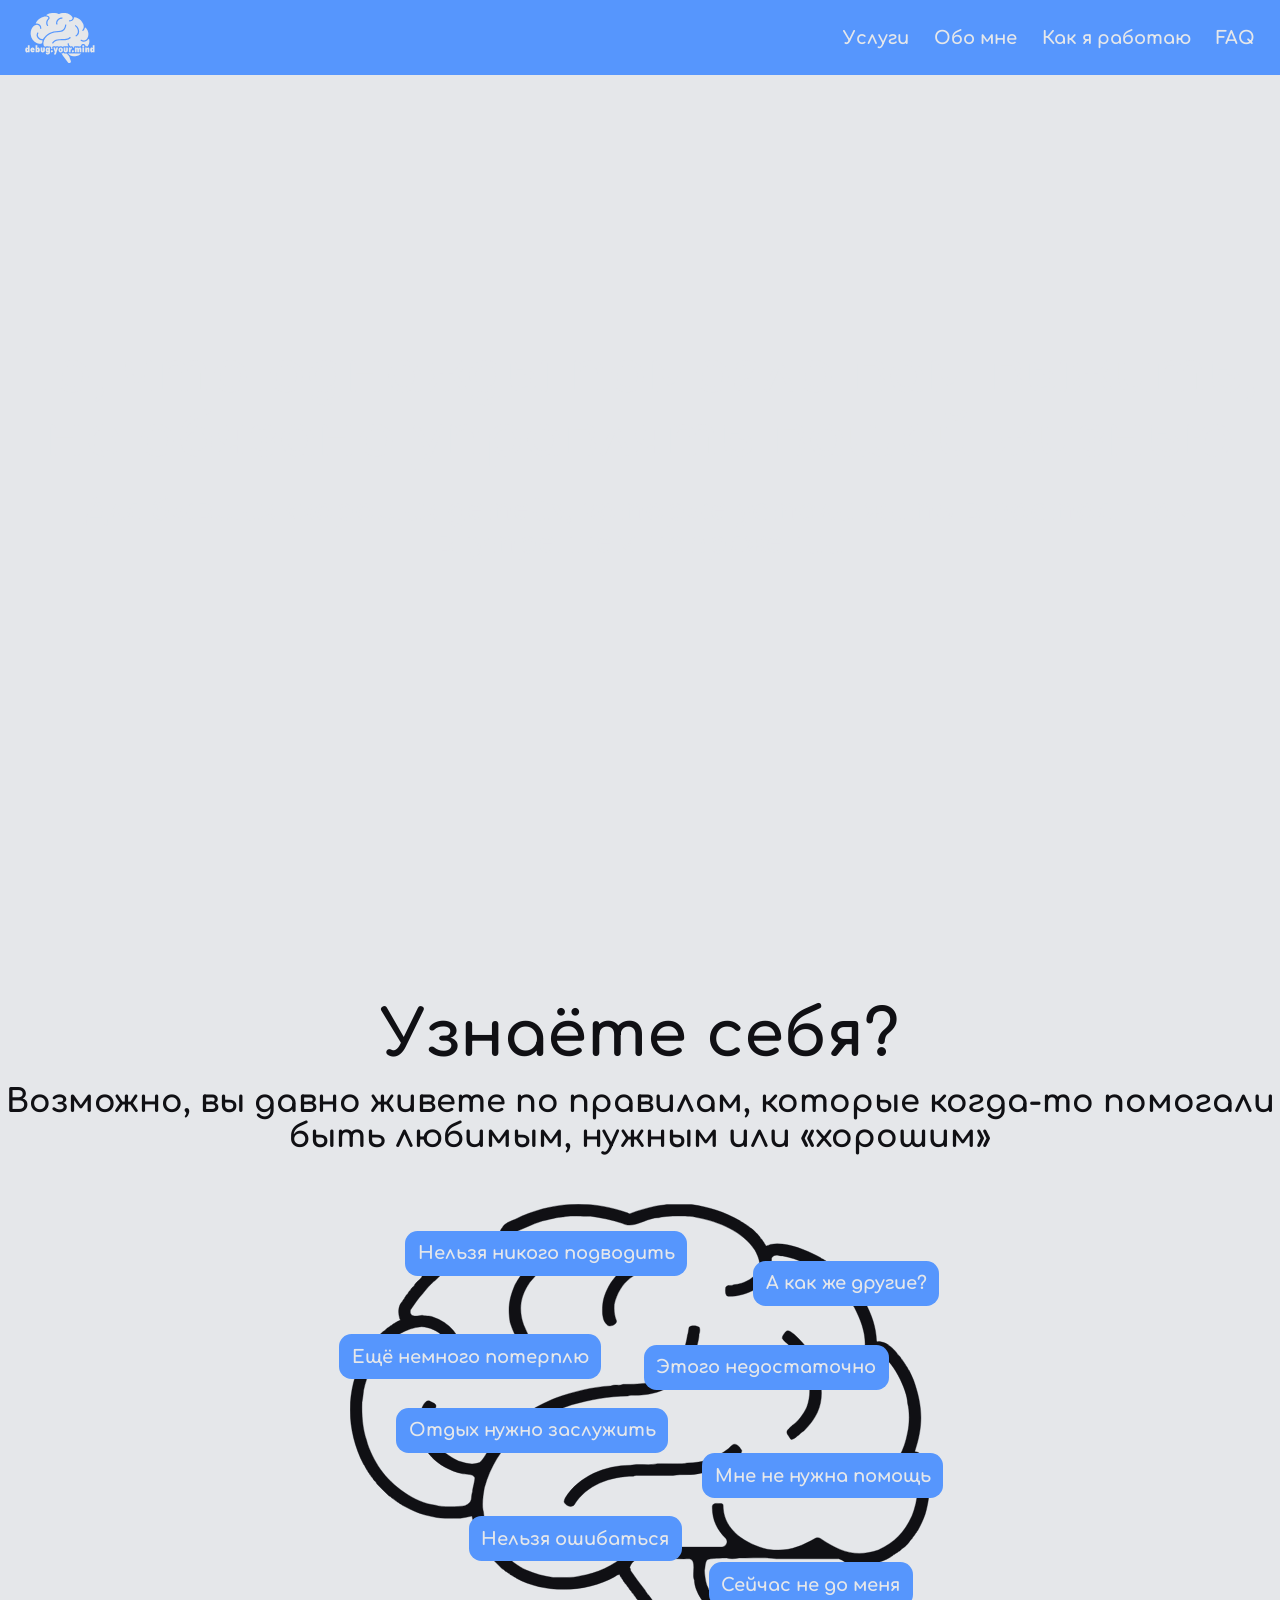
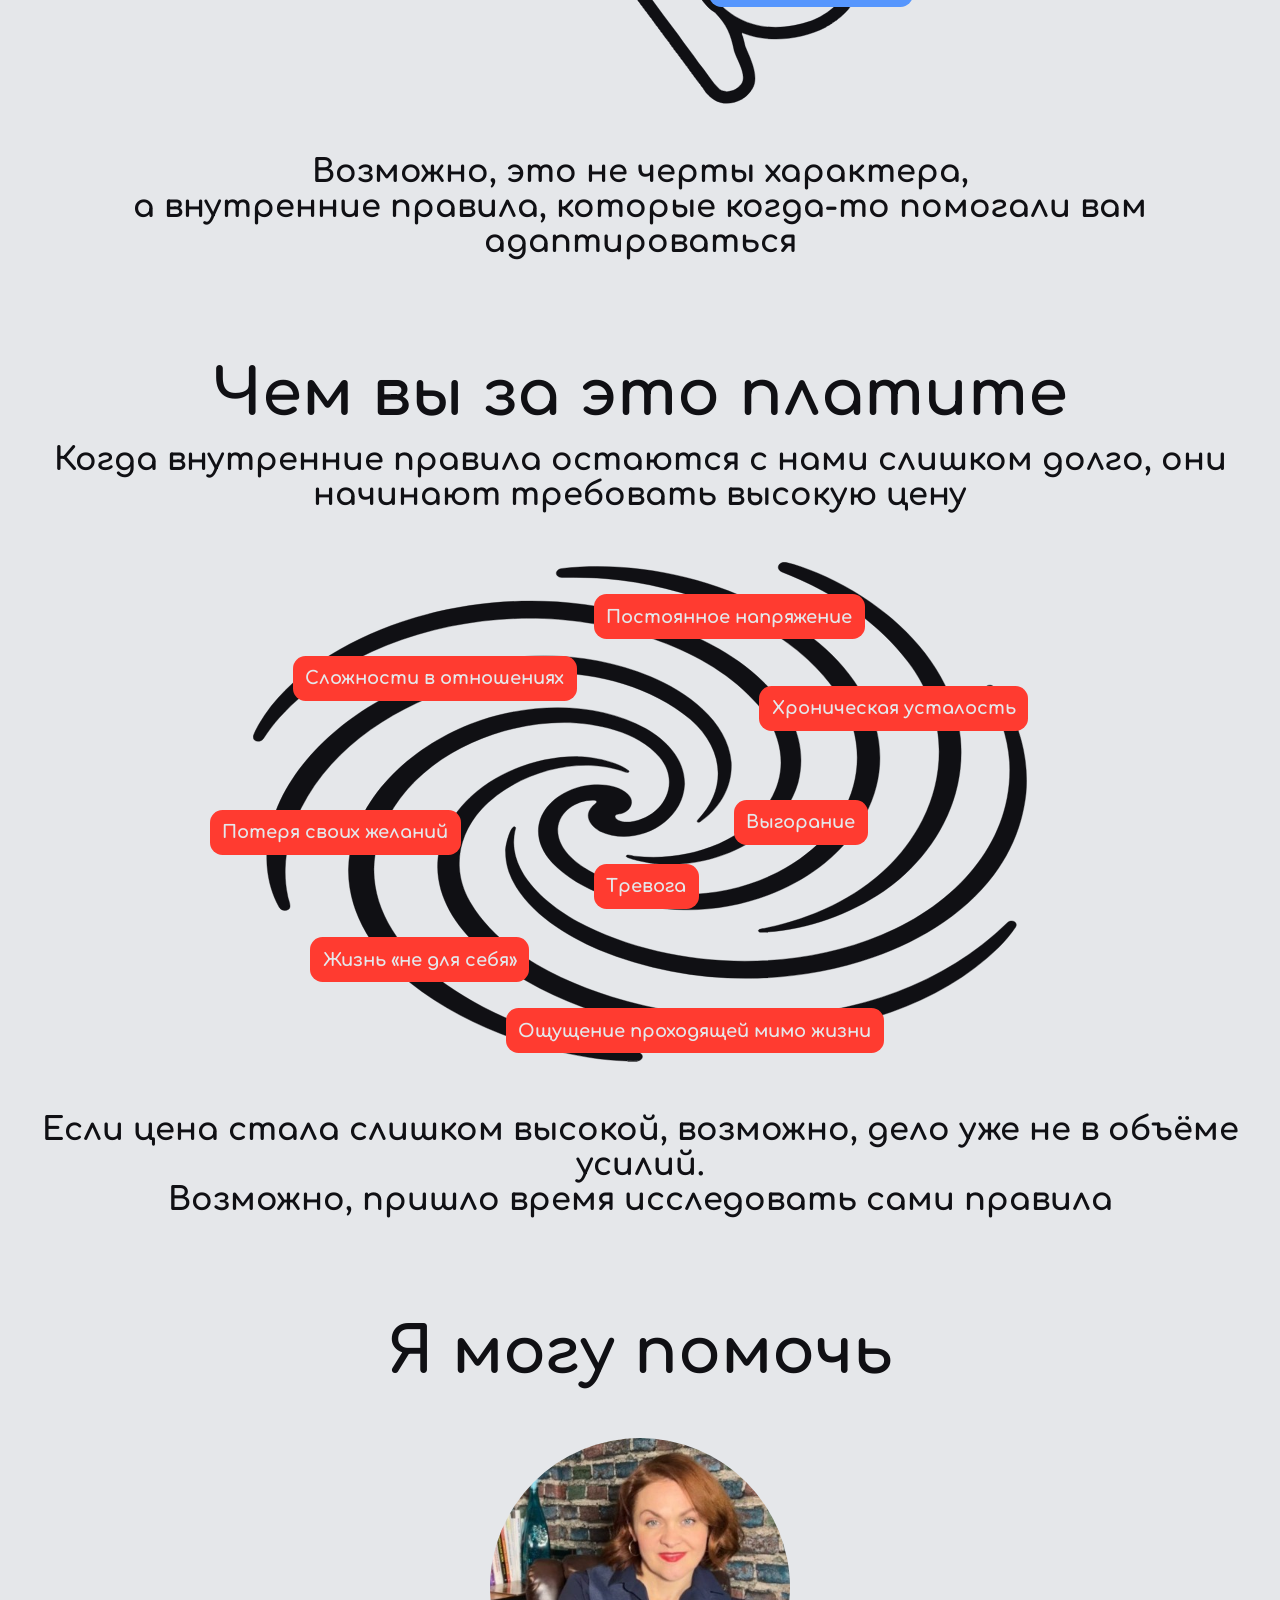
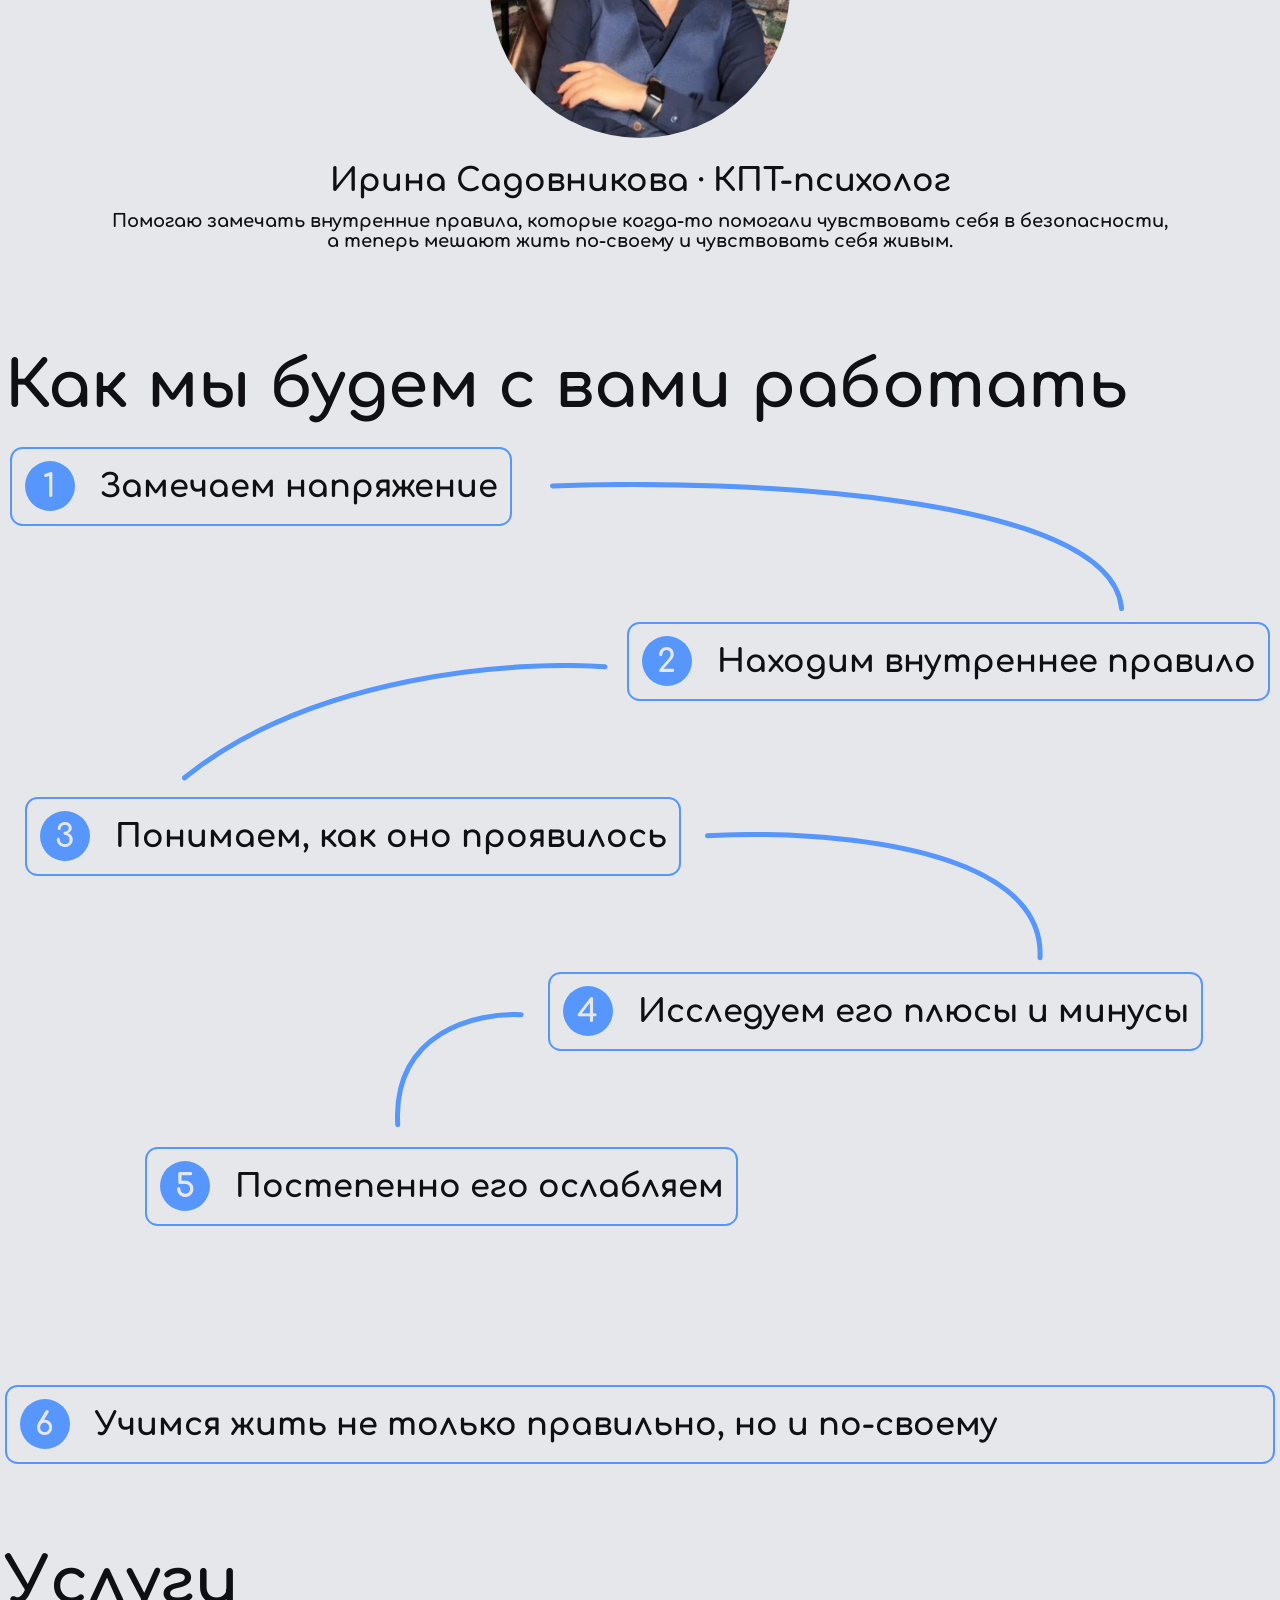
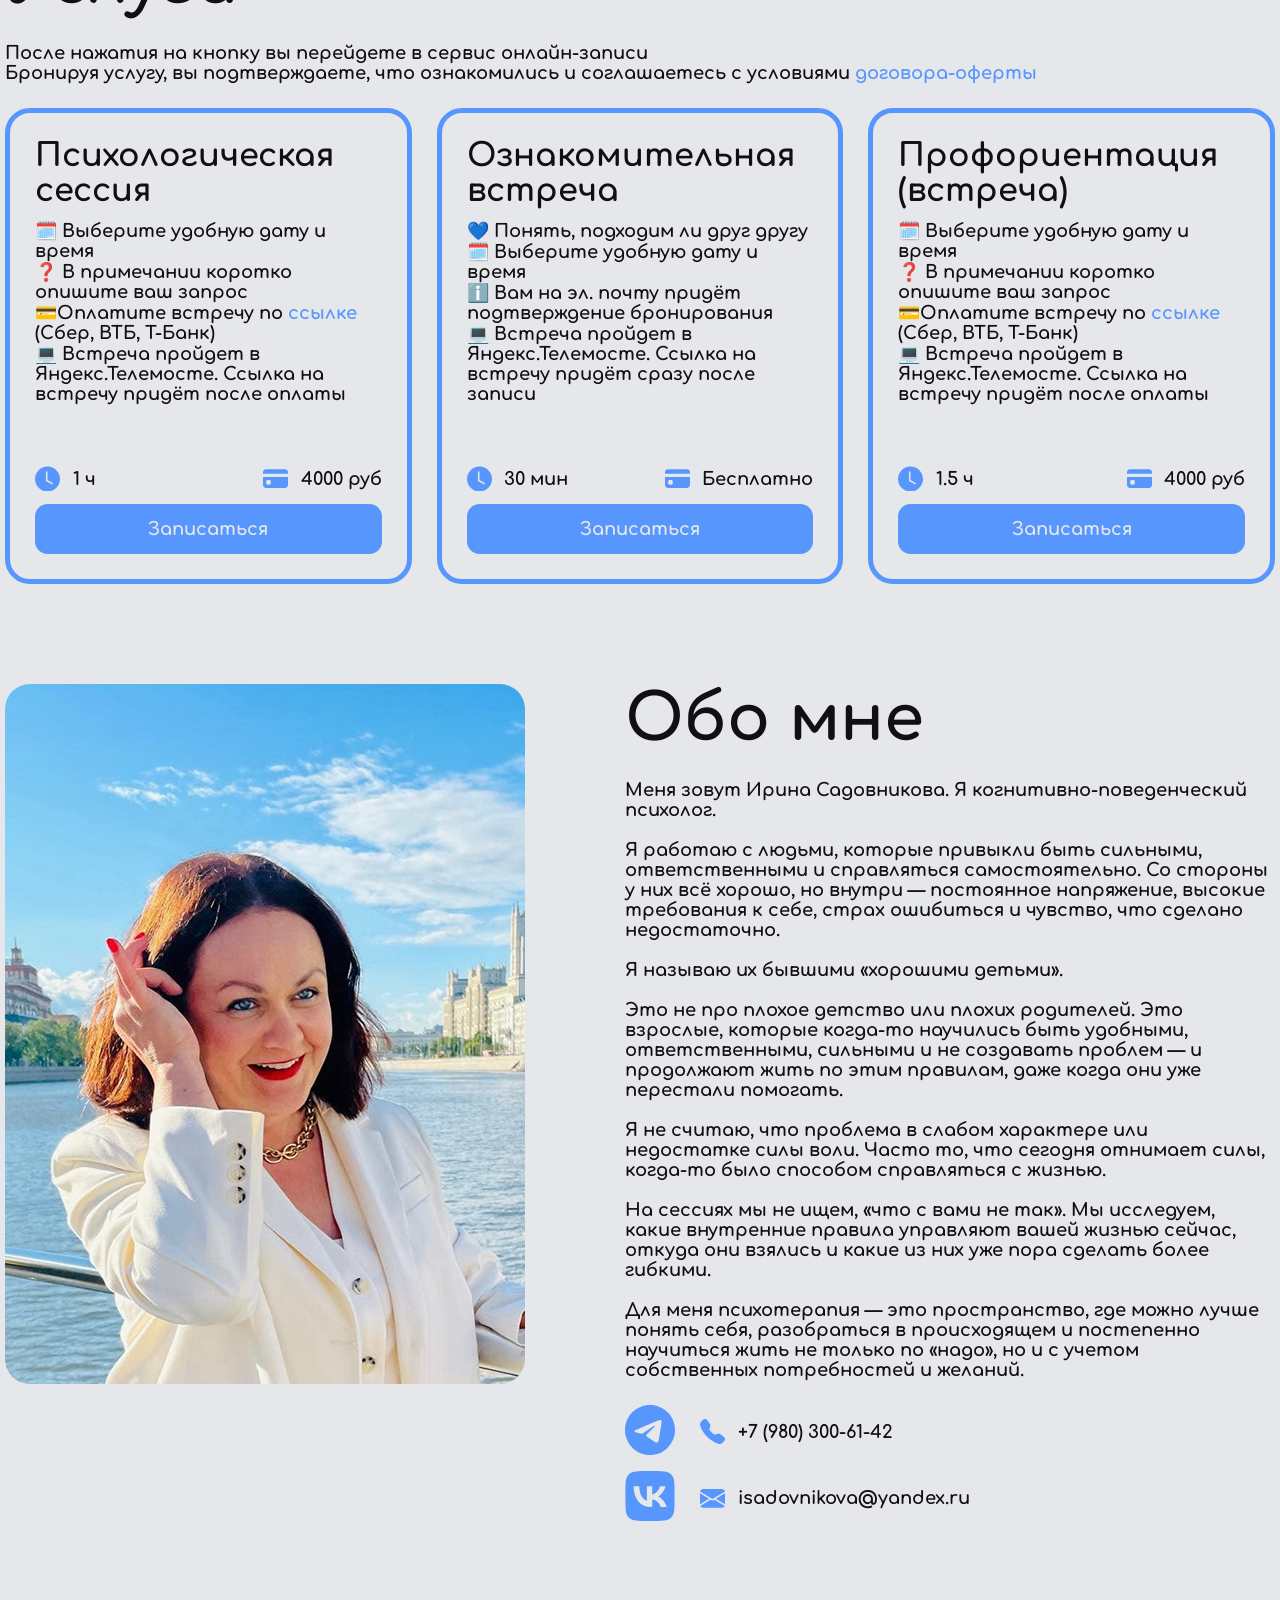
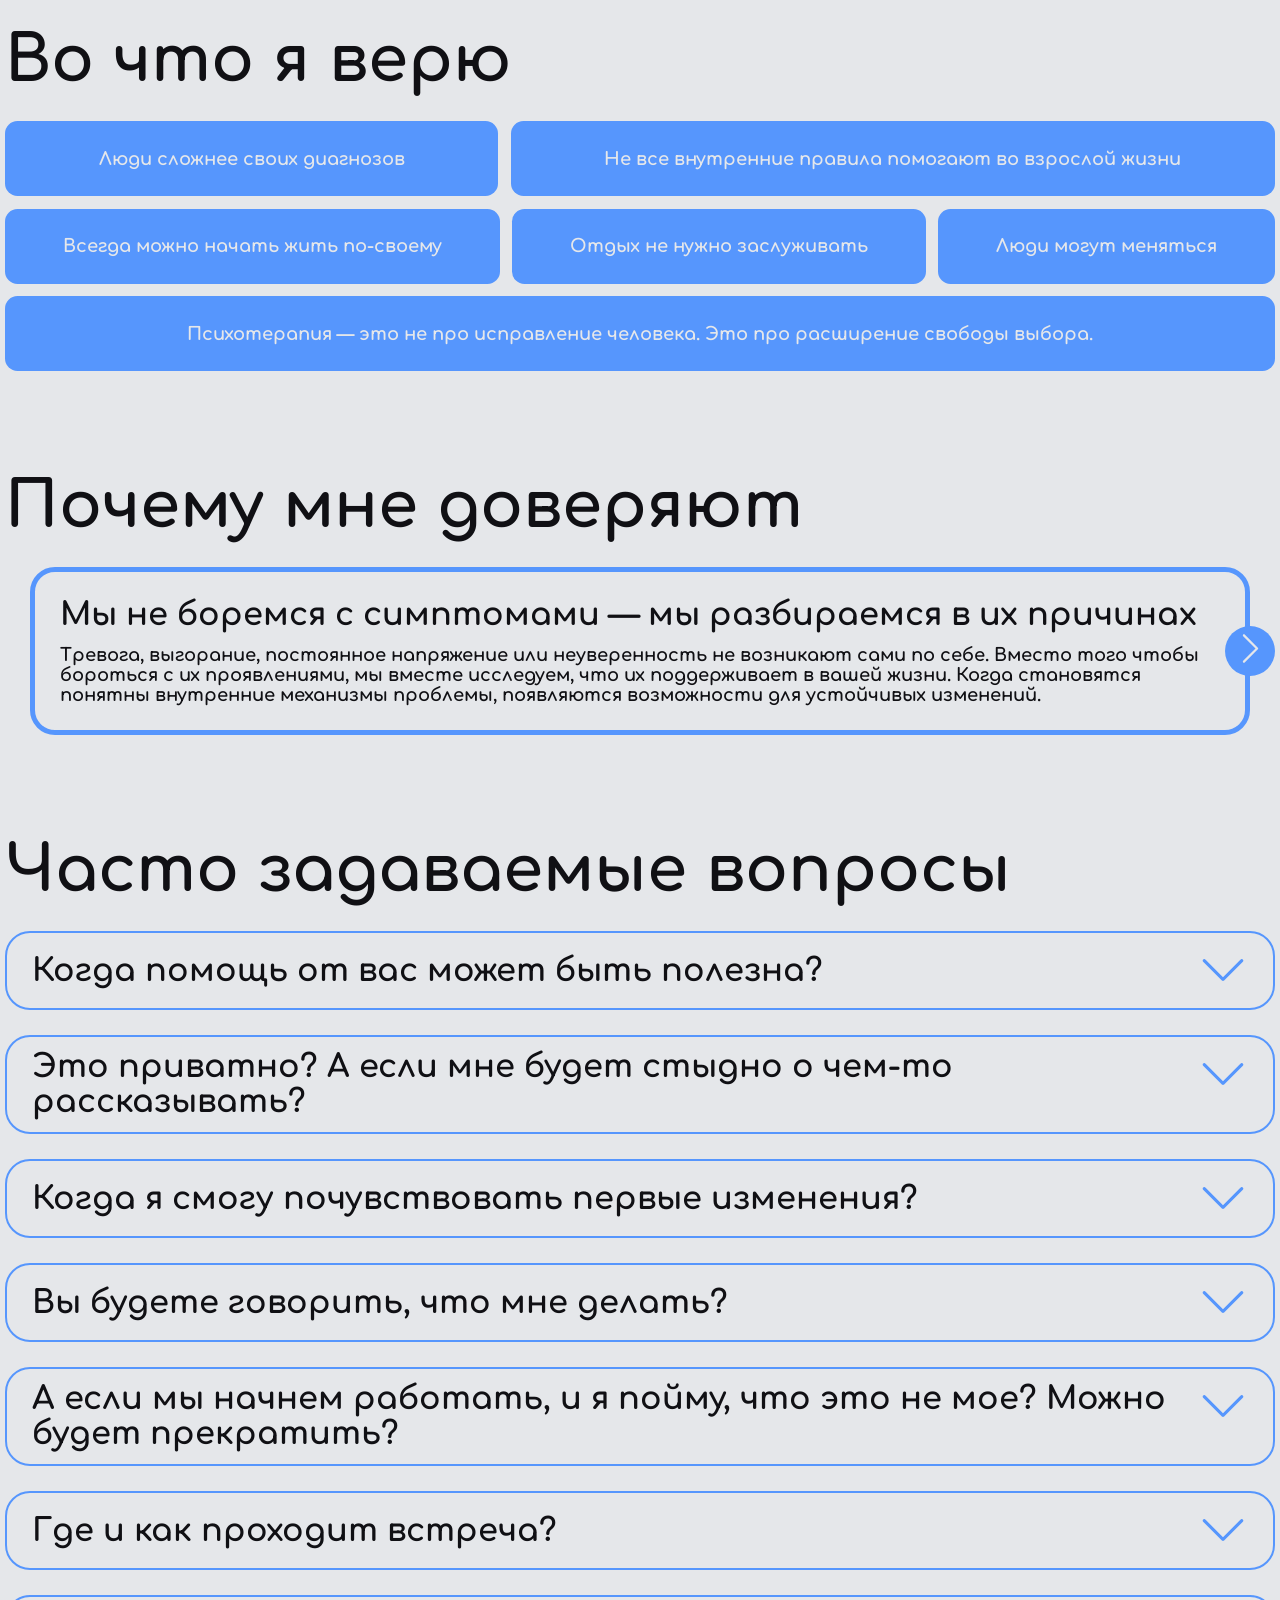
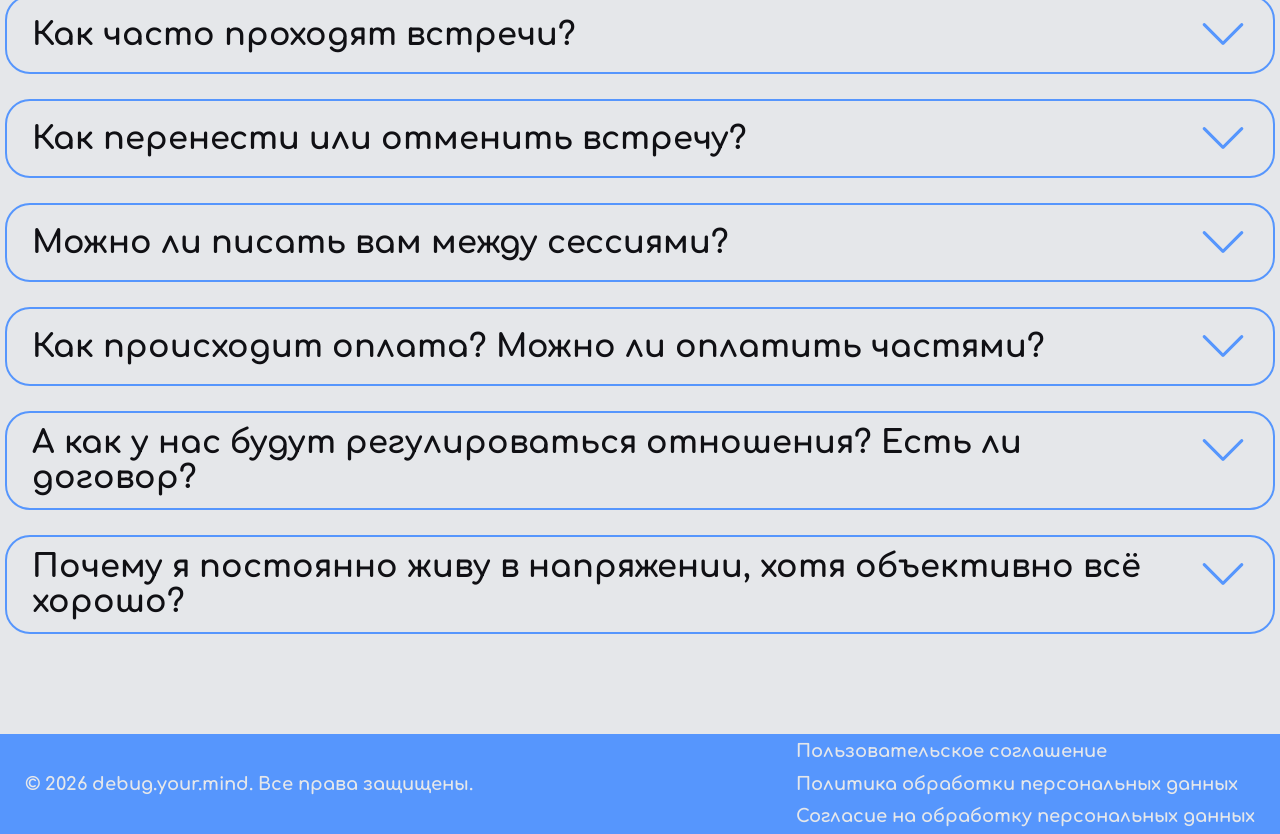
==== commit 9607af7f: "Add many random things" ====
--- a/index.html
+++ b/index.html
@@ -27,11 +27,11 @@
   </head>
 <body>
   <nav>
-    <div></div>
+    <a href="#"></a>
     <div class="links">
       <a href="#services">Услуги</a>
       <a href="#about">Обо мне</a>
-      <a href="#reviews">Причины верить</a>
+      <a href="#reviews">Как я работаю</a>
       <a href="#faq">FAQ</a>
     </div>
     <div class="burger-menu">
@@ -140,7 +140,8 @@
     </section>
     <section id="services">
       <h3>Услуги</h3>
-      <span>После нажатия на кнопку вы перейдете в сервис онлайн-записи  <br> Бронируя услугу, вы подтверждаете, что ознакомились и соглашаетесь с условиями <a href="https://drive.google.com/file/d/1F_o-H__uWmO2vbrmjL-JIclRO5zQP-cN/view?usp=sharing">договора-оферты</a></span>
+      <span>После нажатия на кнопку вы перейдете в сервис онлайн-записи  
+        <br> Бронируя услугу, вы подтверждаете, что ознакомились и соглашаетесь с условиями <a target="_blank" href="/assets/files/Договор_оферта_на_оказание_услуг_психологического_консультирования.pdf">договора-оферты</a></span>
       <div class="container-g25">
         <div class="service">
           <h5>Психологическая сессия</h5>
@@ -203,15 +204,20 @@
       <img src="assets/images/about.png">
       <div class="container-g25">
         <h3>Обо мне</h3>
-        <span>Меня зовут Ирина Садовникова. Я когнитивно-поведенческий психолог.
-          <br><br>
-          В своей работе я часто встречаю людей, которые привыкли быть сильными, ответственными и справляться со всем самостоятельно. Со стороны кажется, что у них всё хорошо, но внутри они живут в постоянном напряжении: боятся ошибиться, предъявляют к себе слишком высокие требования, не умеют отдыхать без чувства вины и редко чувствуют, что сделали достаточно.
-          <br><br>
-          Я не считаю, что проблема в «слабом характере» или недостатке силы воли. Чаще всего такие способы жить когда-то помогали человеку справляться с жизнью, но со временем начинают отнимать слишком много сил.
-          <br><br>
-          На сессиях мы не ищем, «что с вами не так». Мы вместе исследуем, какие внутренние правила управляют вашей жизнью сейчас, какие из них продолжают быть полезными, а какие уже мешают чувствовать себя спокойнее, увереннее и свободнее.
-          <br><br>
-          Для меня психотерапия — это не место, где дают советы или оценивают человека. Это пространство, в котором можно лучше понять себя, разобраться в причинах происходящего и постепенно изменить то, что больше не помогает жить так, как хочется.
+        <span>
+          Меня зовут Ирина Садовникова. Я когнитивно-поведенческий психолог.
+          <br><br>
+          Я работаю с людьми, которые привыкли быть сильными, ответственными и справляться самостоятельно. Со стороны у них всё хорошо, но внутри — постоянное напряжение, высокие требования к себе, страх ошибиться и чувство, что сделано недостаточно.
+          <br><br>
+          Я называю их бывшими «хорошими детьми».
+          <br><br>
+          Это не про плохое детство или плохих родителей. Это взрослые, которые когда-то научились быть удобными, ответственными, сильными и не создавать проблем — и продолжают жить по этим правилам, даже когда они уже перестали помогать.
+          <br><br>
+          Я не считаю, что проблема в слабом характере или недостатке силы воли. Часто то, что сегодня отнимает силы, когда-то было способом справляться с жизнью.
+          <br><br>
+          На сессиях мы не ищем, «что с вами не так». Мы исследуем, какие внутренние правила управляют вашей жизнью сейчас, откуда они взялись и какие из них уже пора сделать более гибкими.
+          <br><br>
+          Для меня психотерапия — это пространство, где можно лучше понять себя, разобраться в происходящем и постепенно научиться жить не только по «надо», но и с учетом собственных потребностей и желаний.
         </span>
         <div class="social">
           <a href="https://t.me/irena_sadovnikova" target="_blank"><img src="assets/svg/telegram.svg" alt="Telegram"></a>
@@ -431,11 +437,13 @@
   <footer>
     <span>© 2026 debug.your.mind. Все права защищены.</span>
     <div class="links">
-      <a href="#">Пользовательское соглашение</a>
-      <a href="#">Политика обработки персональных данных</a>
+      <a target="_blank" href="/assets/files/ПОЛЬЗОВАТЕЛЬСКОЕ СОГЛАШЕНИЕ.pdf">Пользовательское соглашение</a>
+      <a target="_blank" href="/assets/files/ПОЛИТИКА_ОБРАБОТКИ_ПЕРСОНАЛЬНЫХ_ДАННЫХ.pdf">Политика обработки персональных данных</a>
+      <a target="_blank" href="/assets/files/СОГЛАСИЕ_НА_ОБРАБОТКУ_ПЕРСОНАЛЬНЫХ_ДАННЫХ.pdf">Согласие на обработку персональных данных</a>
     </div>
   </footer>
   <script src="script.js"></script>
+  <script src="//code.jivo.ru/widget/ECoBUrjtYq" async></script>
 
   <!-- Yandex.Metrika counter -->
   <script type="text/javascript">
--- a/css/style.css
+++ b/css/style.css
@@ -153,6 +153,11 @@
   z-index: 10;
   opacity: 0;
   animation: appear 2s linear 3s forwards;
+}
+nav > a {
+  height: 50px;
+  width: 70px;
+  display: block;
 }
 
 .icon {
@@ -163,6 +168,7 @@
   top: 50vh;
   width: min(850px, 80vw);
   transform: translate(-50%, -50%);
+  pointer-events: none;
 }
 
 .links {
@@ -842,6 +848,7 @@
     top: 0;
     left: 0;
     z-index: 2;
+    pointer-events: none;
   }
   nav .links {
     position: fixed;
@@ -853,6 +860,7 @@
     padding: 25px;
     transform: translateY(-100%);
     transition: transform 0.3s ease 0s;
+    pointer-events: none;
   }
   nav .links a {
     font-size: 32px;
@@ -890,6 +898,7 @@
   }
   .burger-open .links {
     transform: translateY(0);
+    pointer-events: all;
   }
   .burger-open .burger-menu span {
     transform: scale(0) translateY(-50%);
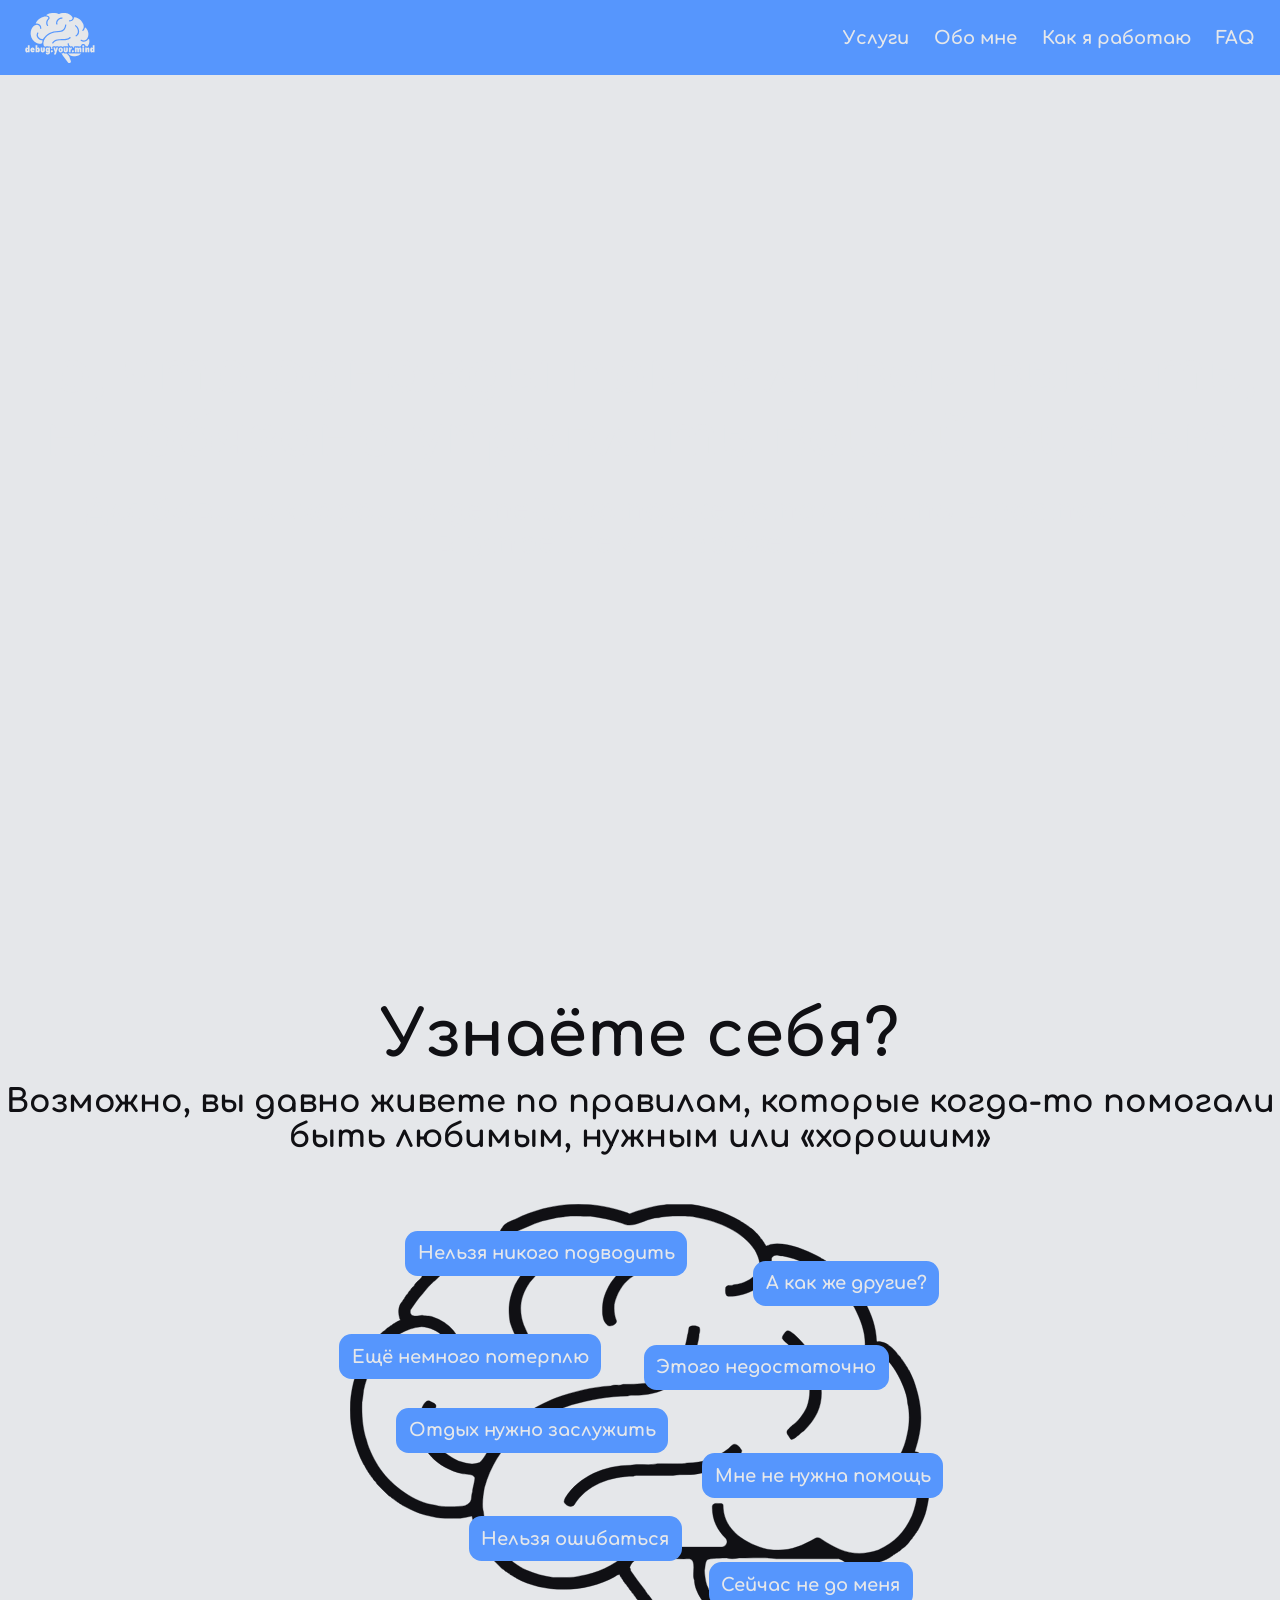
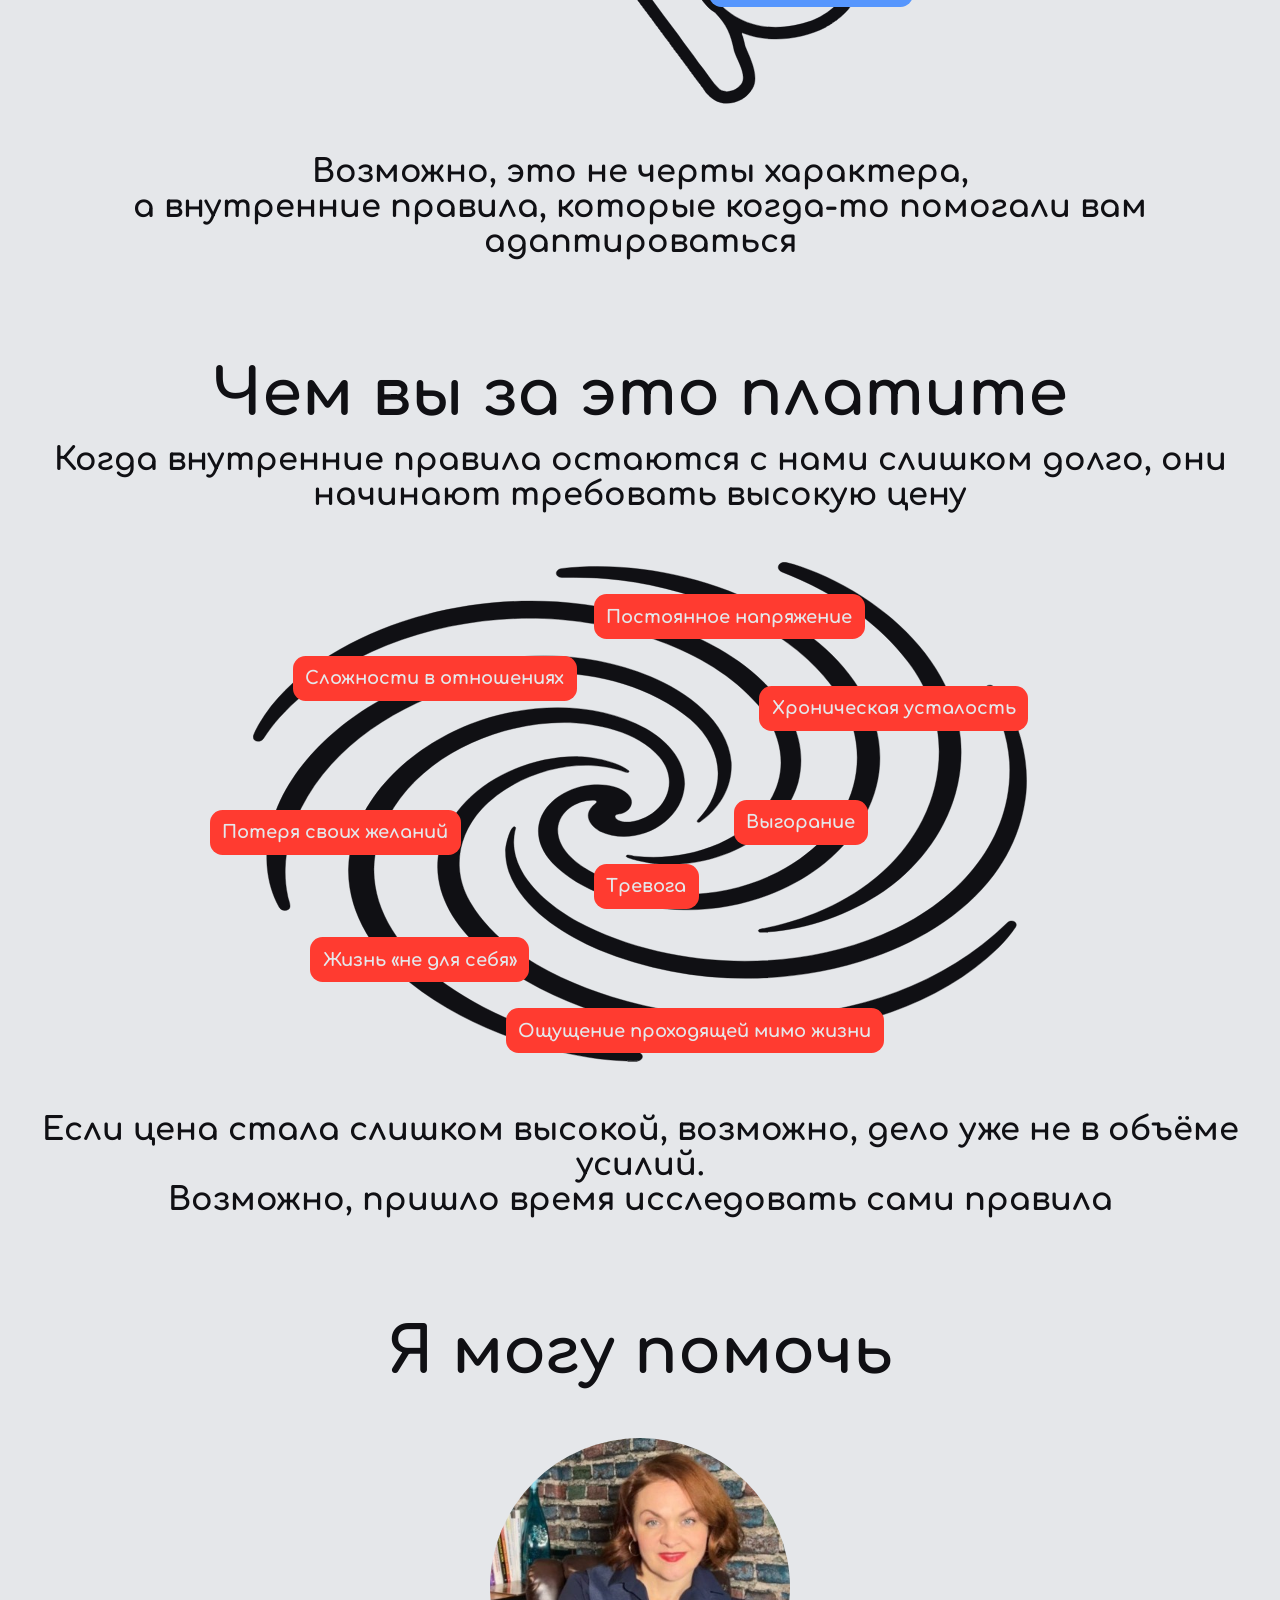
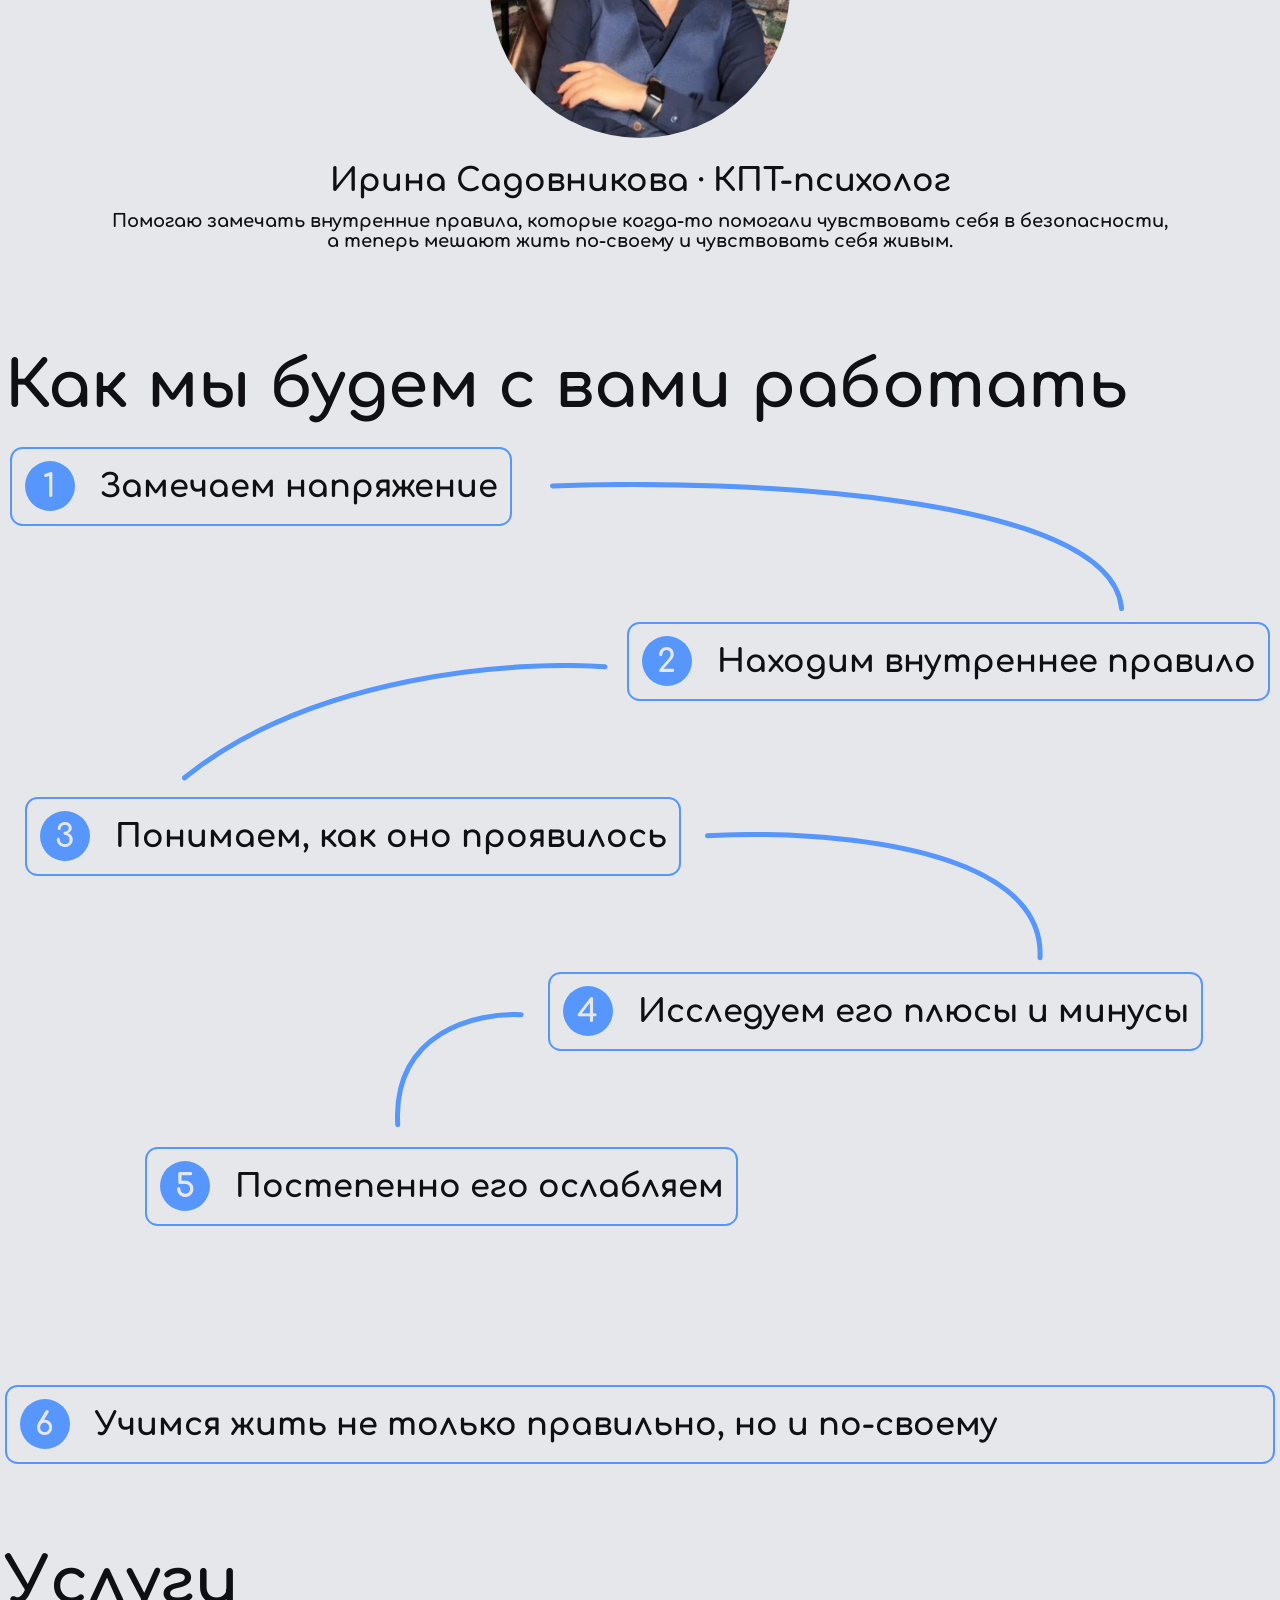
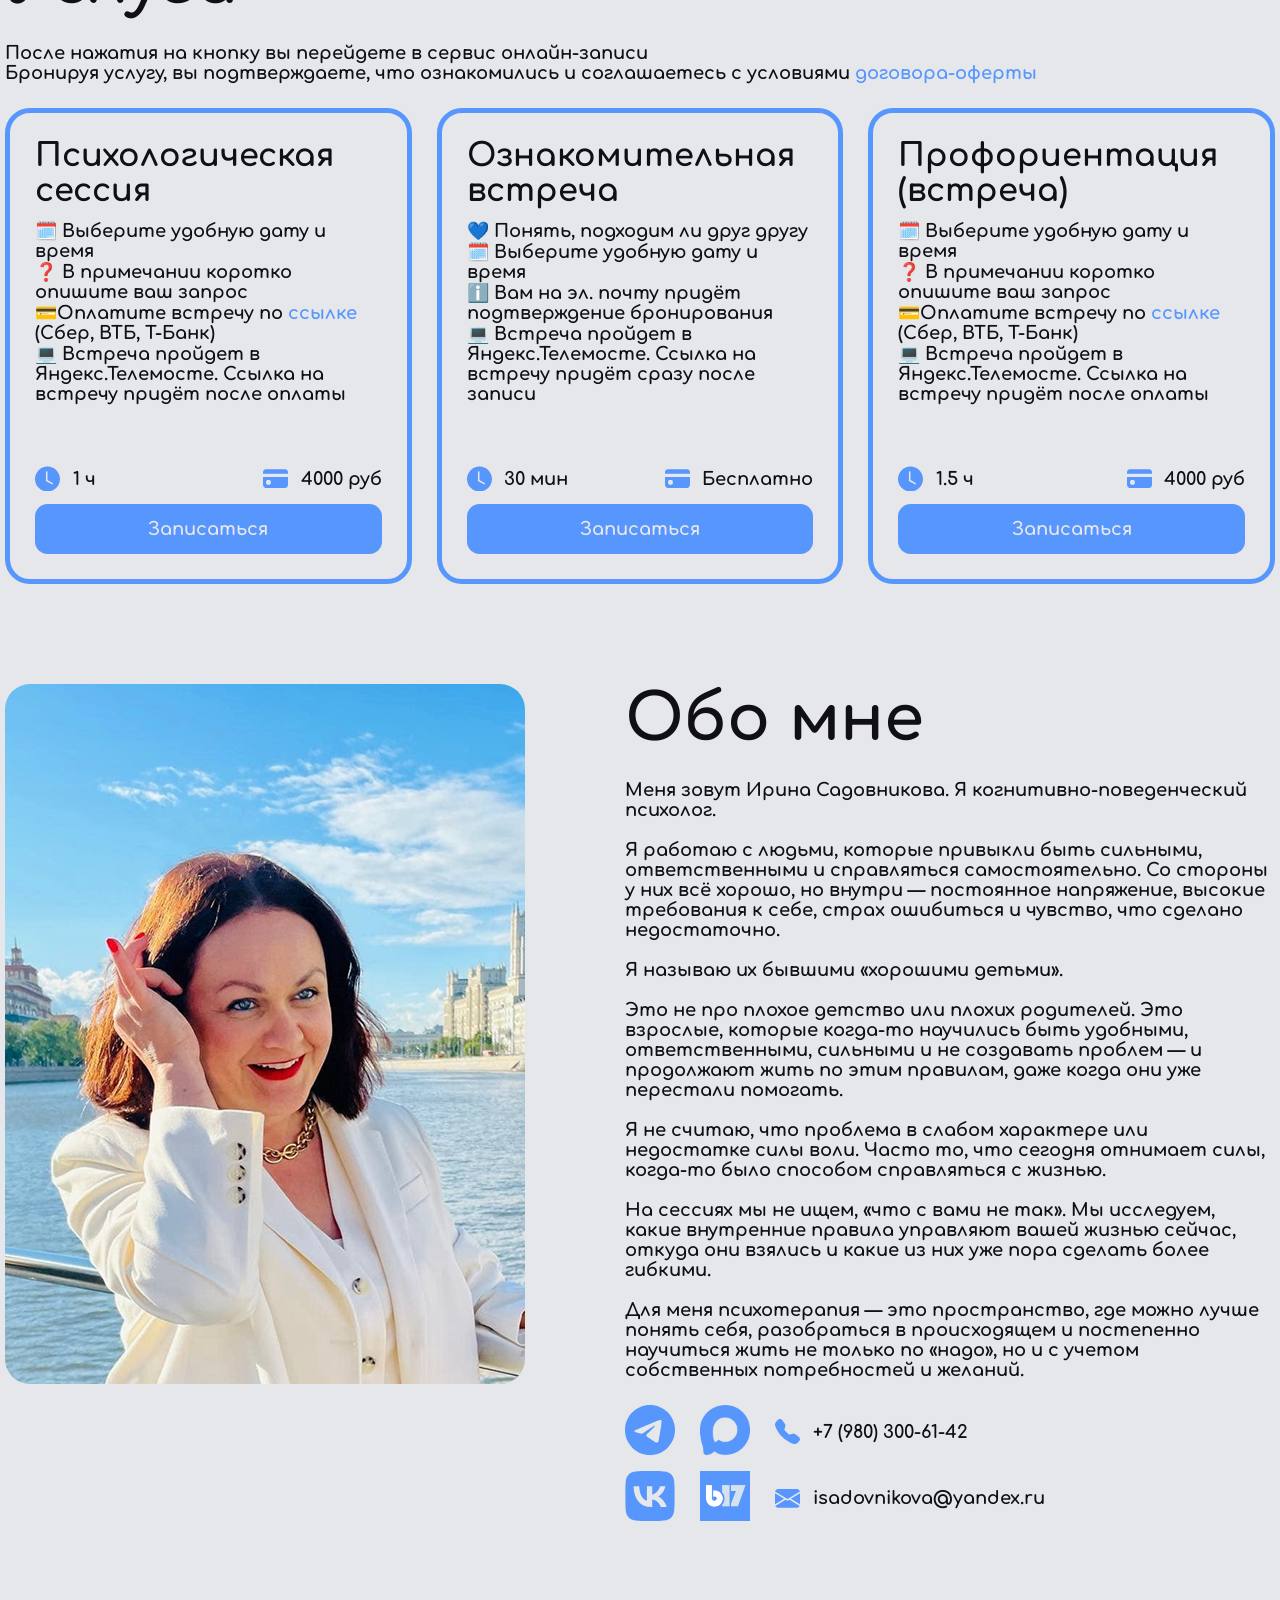
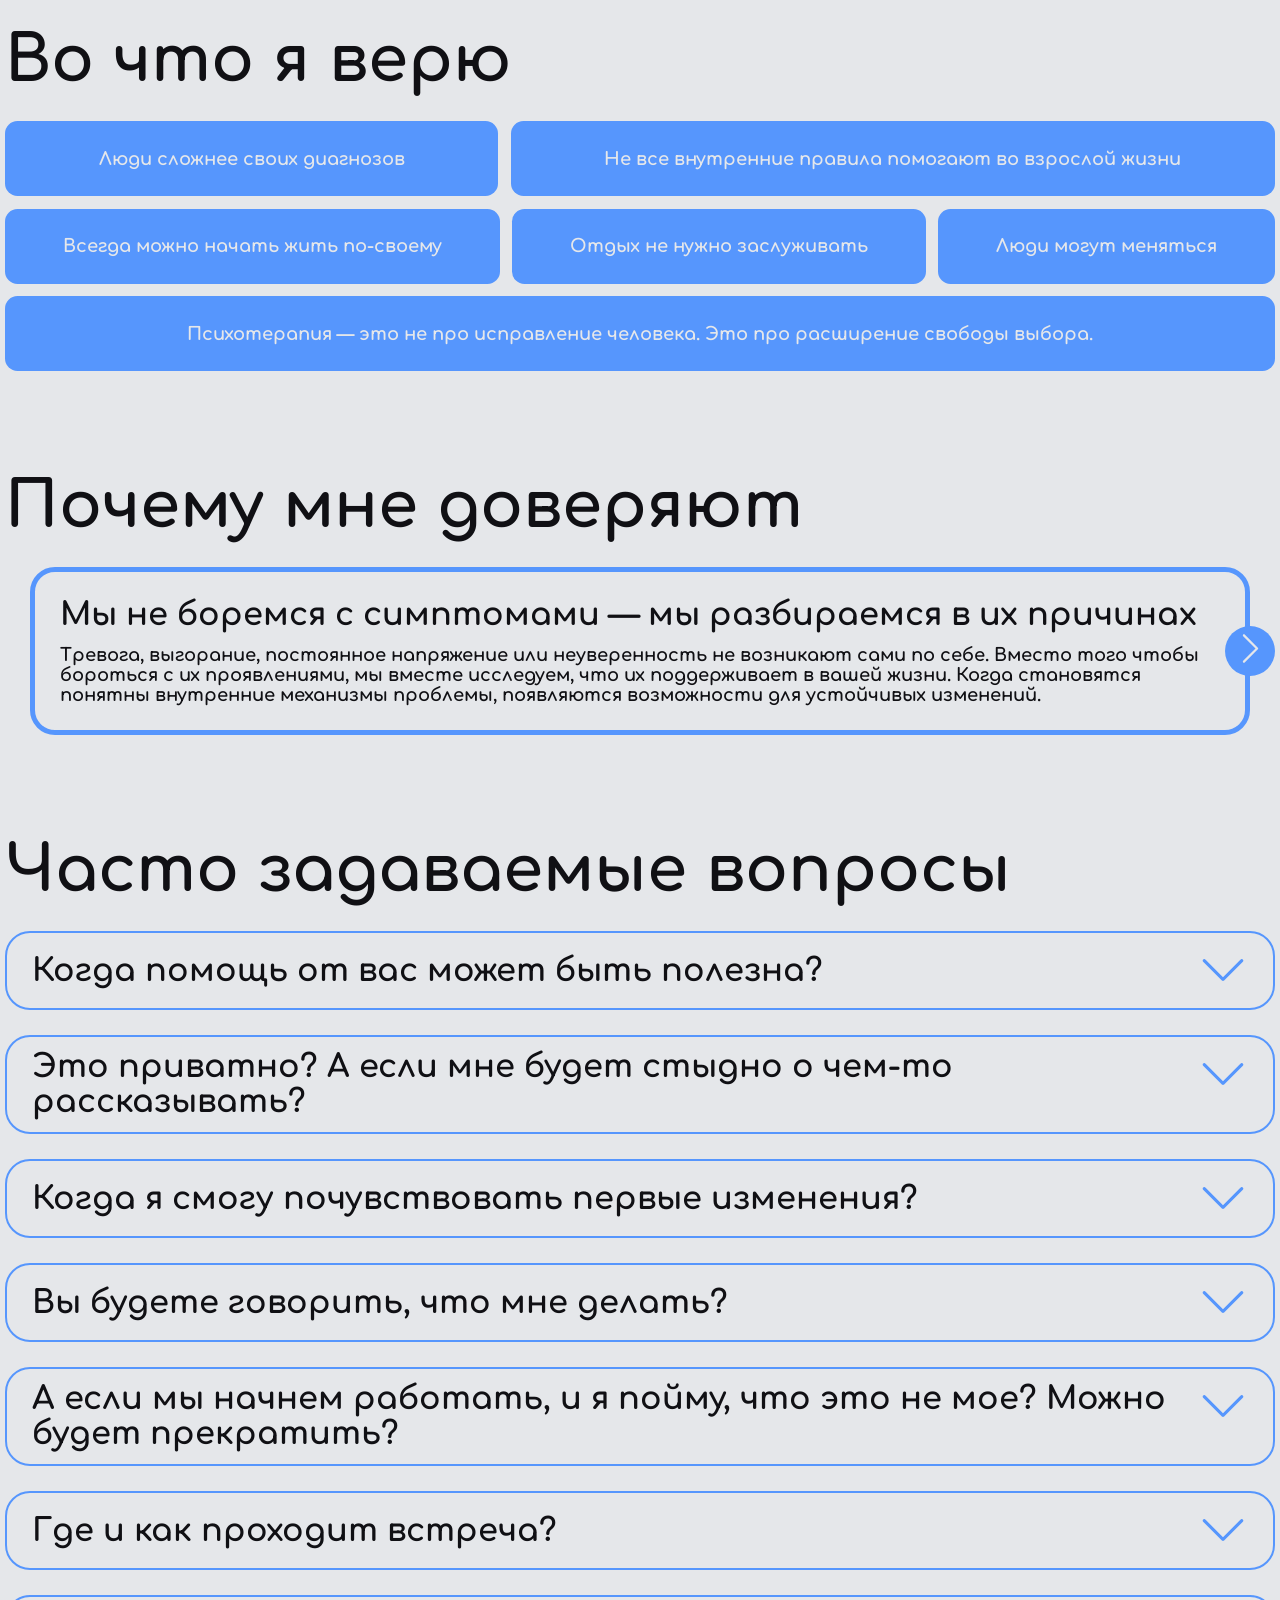
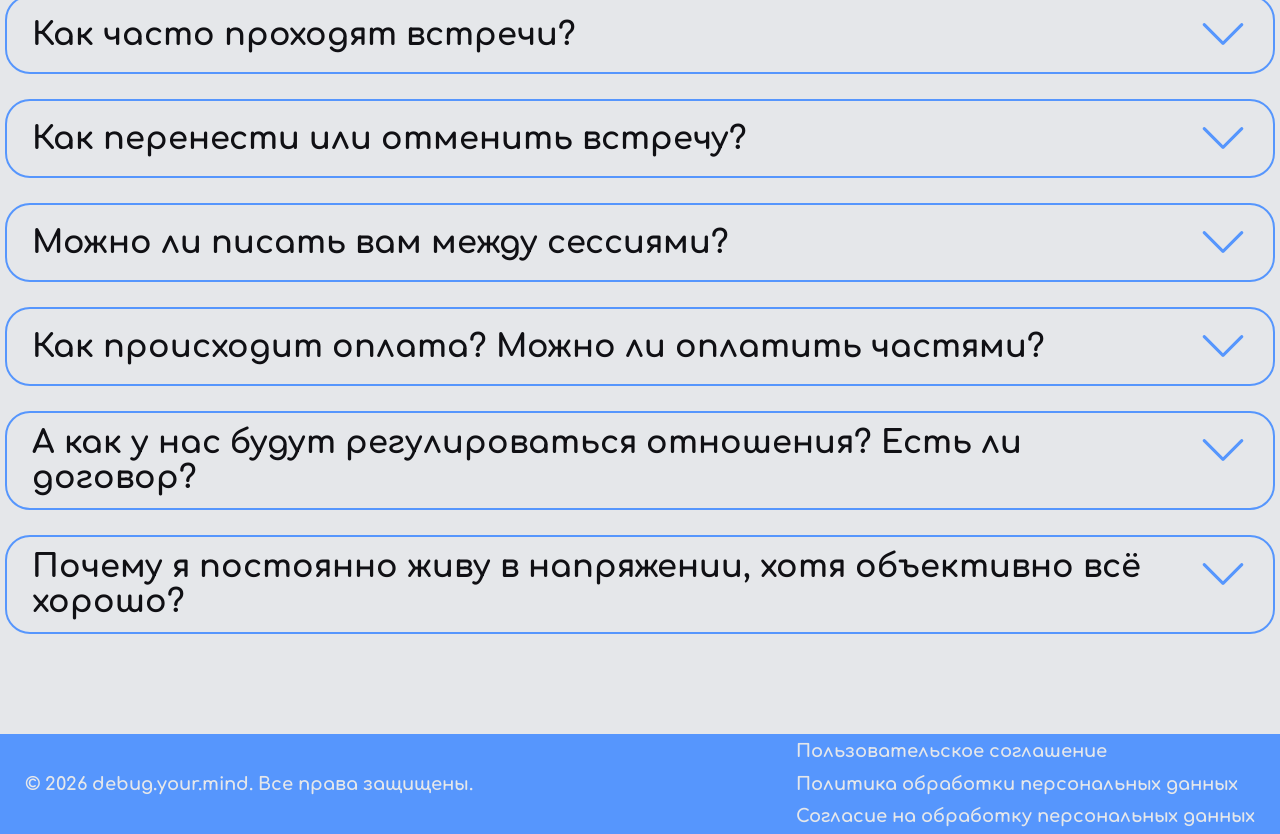
==== commit 5347628a: "Aded more links" ====
--- a/index.html
+++ b/index.html
@@ -222,6 +222,8 @@
         <div class="social">
           <a href="https://t.me/irena_sadovnikova" target="_blank"><img src="assets/svg/telegram.svg" alt="Telegram"></a>
           <a href="https://vk.ru/id22106852" target="_blank"><img src="assets/svg/vk.svg" alt="Вконтакте"></a>
+          <a href="https://max.ru/u/f9LHodD0cOJ-x4Elrp-deOudLSRJRBMbqyBkaxsw2deoNlwnNkEYTTQF6Qk" target="_blank"><img src="assets/images/max.png" alt="Макс"></a>
+          <a href='https://www.b17.ru/id903614/?prt=903614' target='_blank'><img src='assets/images/b17.png' alt="b17"></a>
           <div class="icon-with-text">
             <img src="assets/svg/telephone.svg" alt="Телефон">
             <span>+7 (980) 300-61-42</span>
--- a/css/style.css
+++ b/css/style.css
@@ -513,7 +513,7 @@
 #about div .social {
   display: flex;
   flex-direction: row;
-  gap: 25px;
+  gap: 15px;
   height: 50px;
 }
 #about div .social a img {
@@ -660,29 +660,30 @@
 }
 
 @media (max-width: 1400px) {
-  h1 {
-    font-size: 4.5vw;
-  }
-  h2 {
-    font-size: 2.3vw;
-  }
-  main {
-    margin: 0 5px;
-  }
-  #services .service > span {
-    height: 208.5px;
-  }
-}
-@media (max-width: 1300px) {
   .social {
     display: grid !important;
     grid-template-rows: repeat(2, auto);
     grid-auto-flow: column;
-    grid-template-columns: 50px auto;
+    grid-template-columns: 50px 50px auto;
+    gap: 25px !important;
     row-gap: 12.5px !important;
     height: -moz-fit-content !important;
     height: fit-content !important;
   }
+  h1 {
+    font-size: 4.5vw;
+  }
+  h2 {
+    font-size: 2.3vw;
+  }
+  main {
+    margin: 0 5px;
+  }
+  #services .service > span {
+    height: 208.5px;
+  }
+}
+@media (max-width: 1300px) {
   #reviews .reviews .review {
     flex: 0 0 100%;
   }
